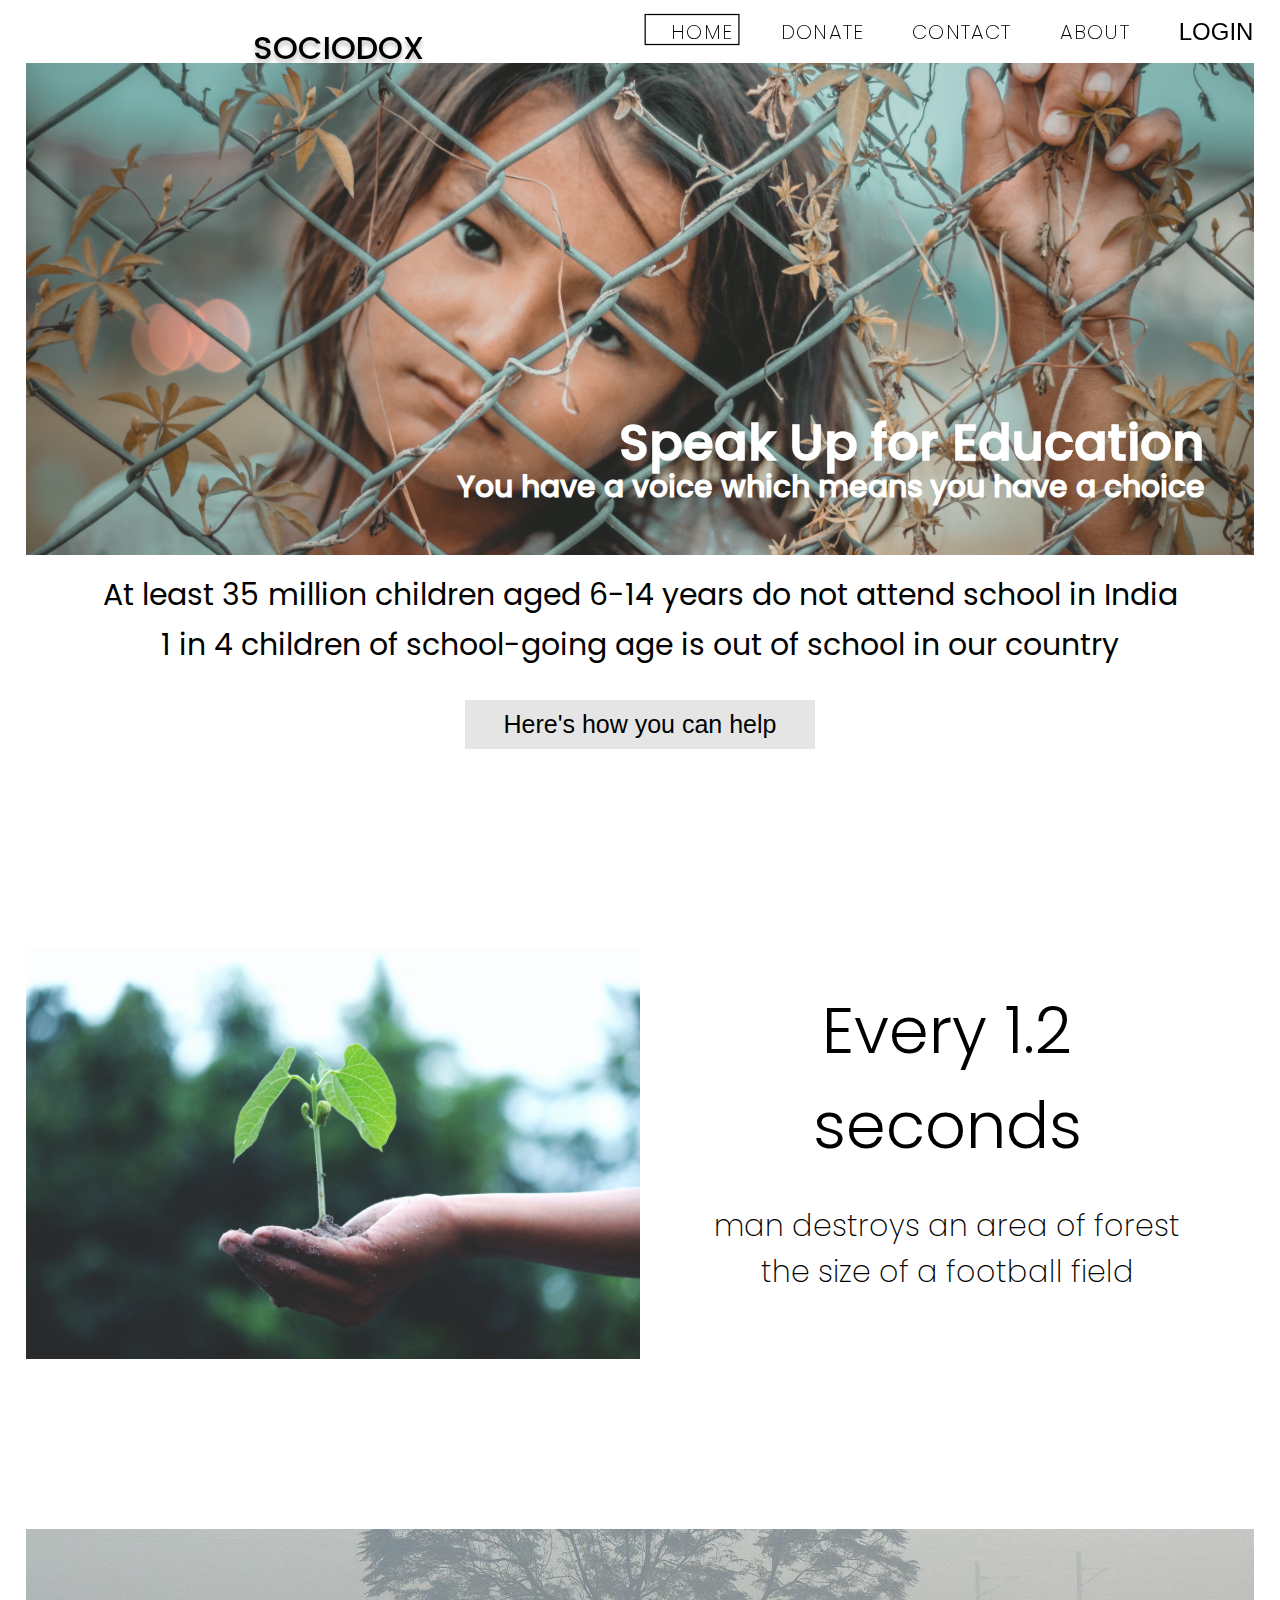
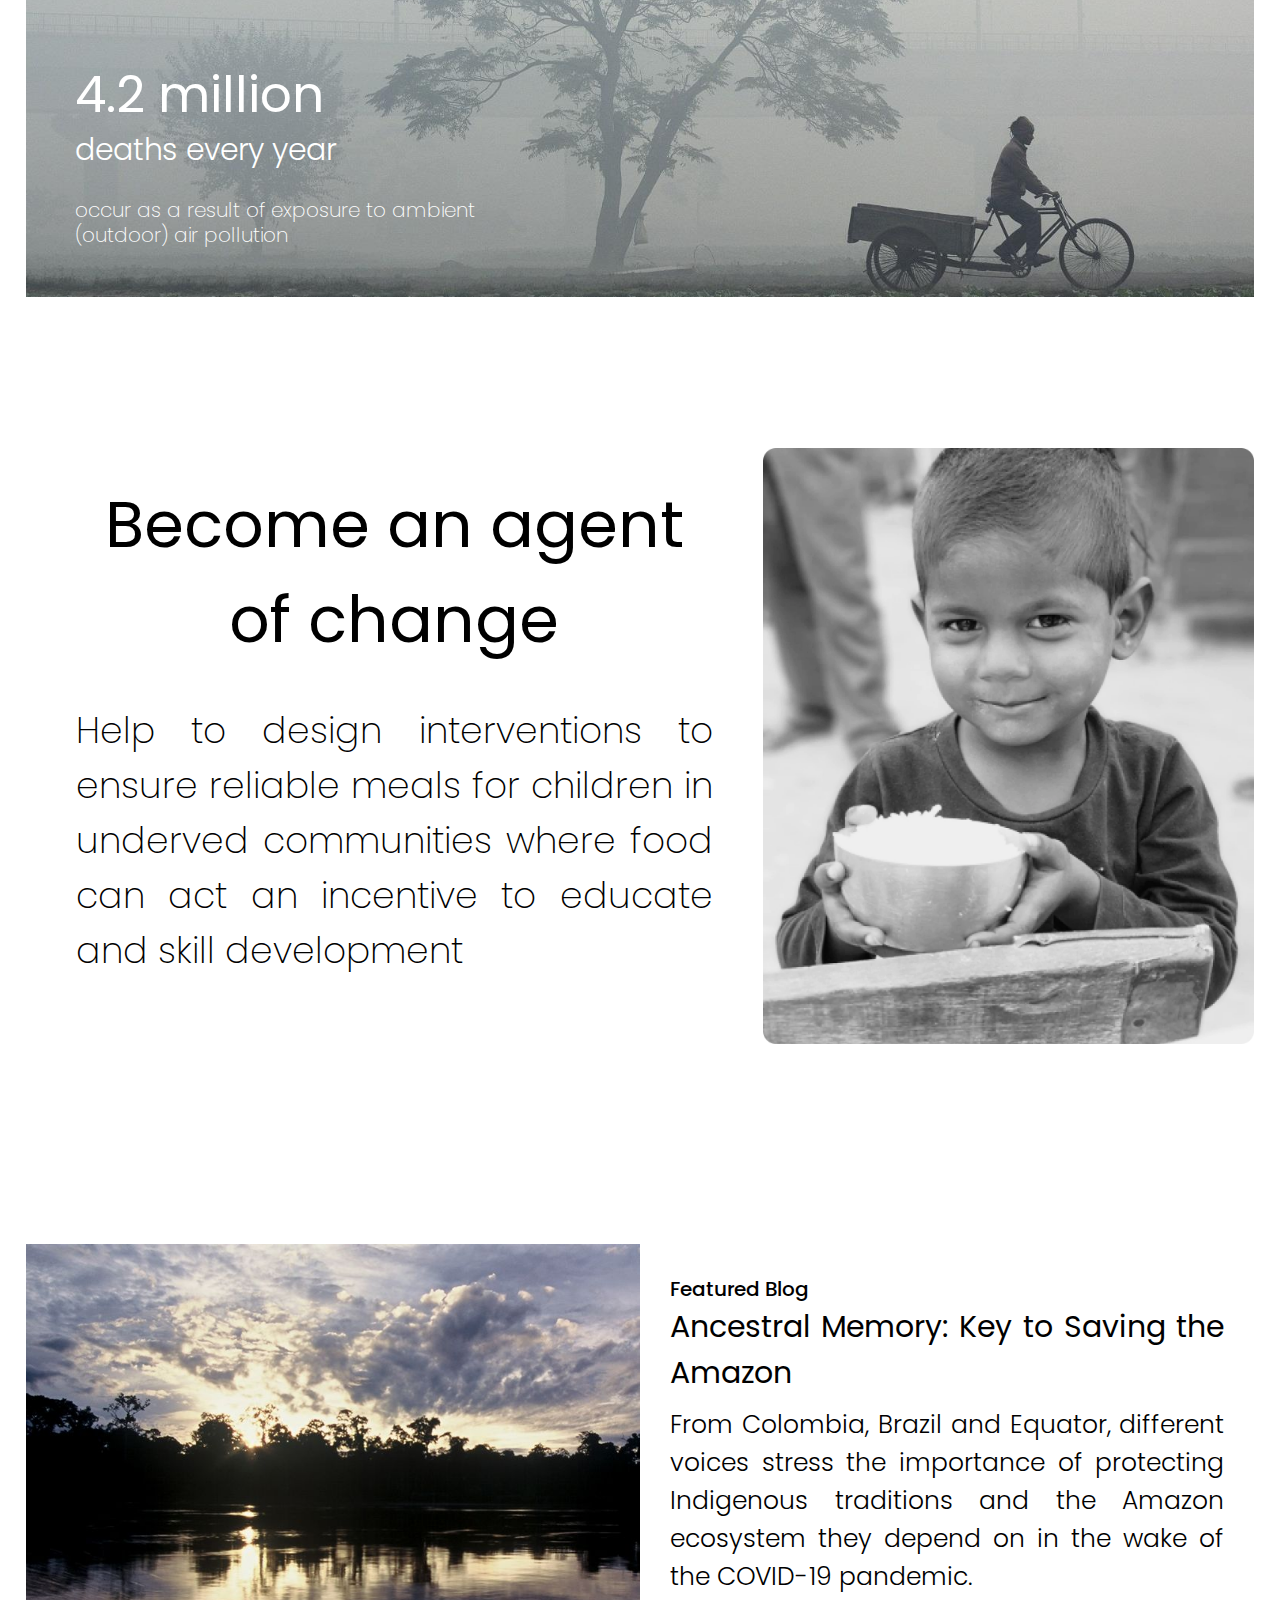
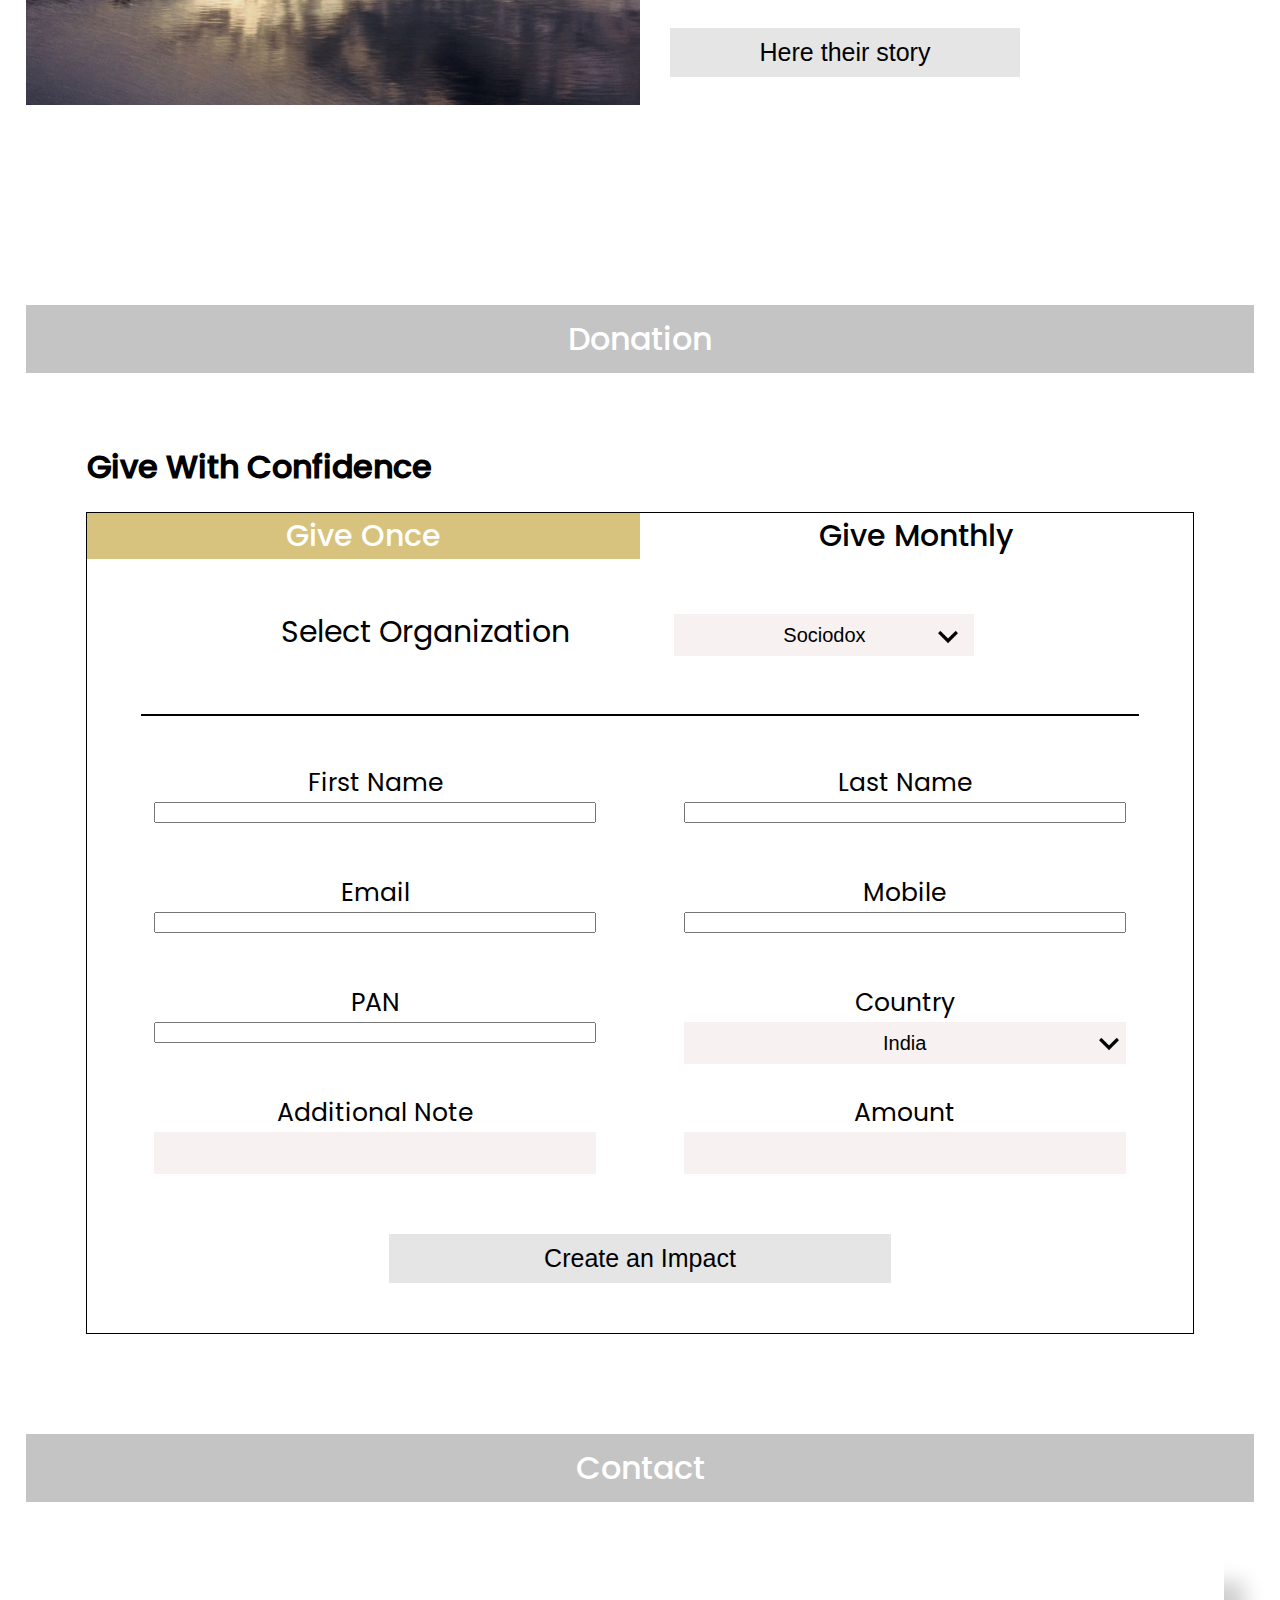
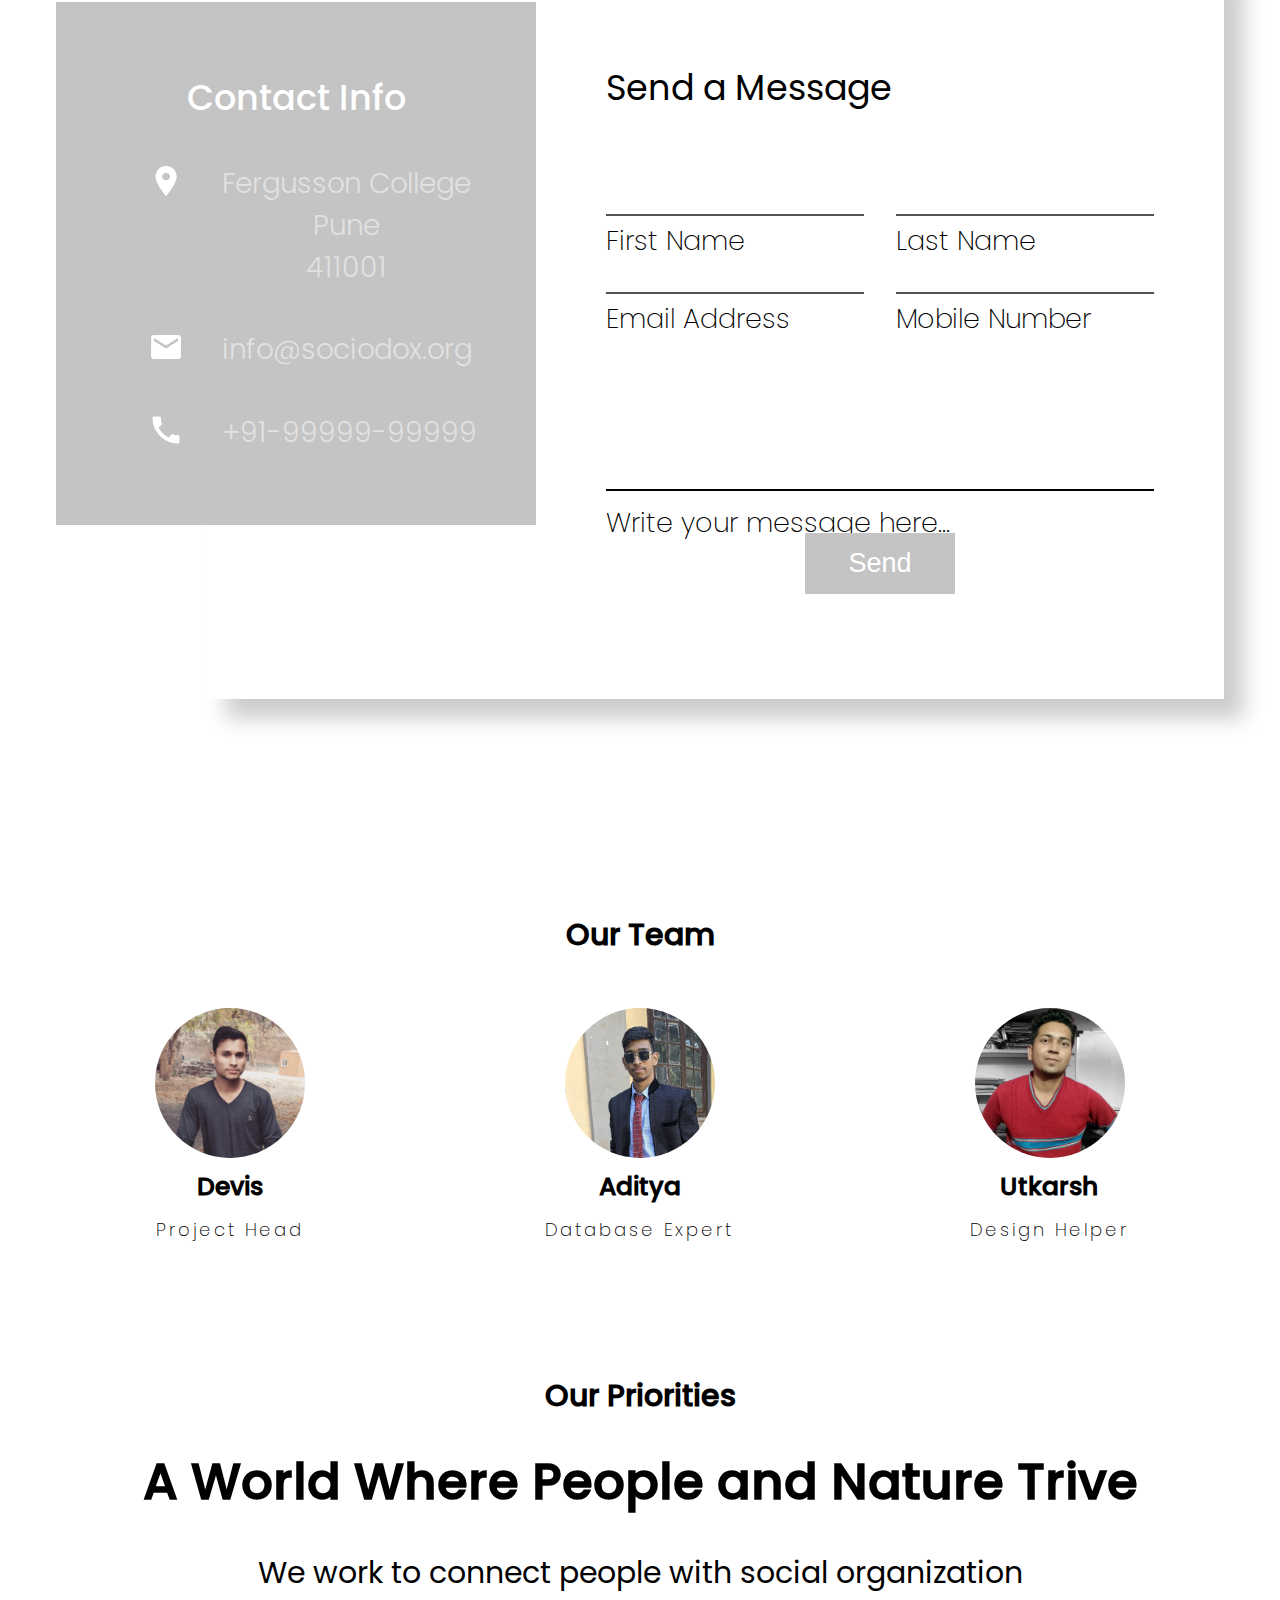
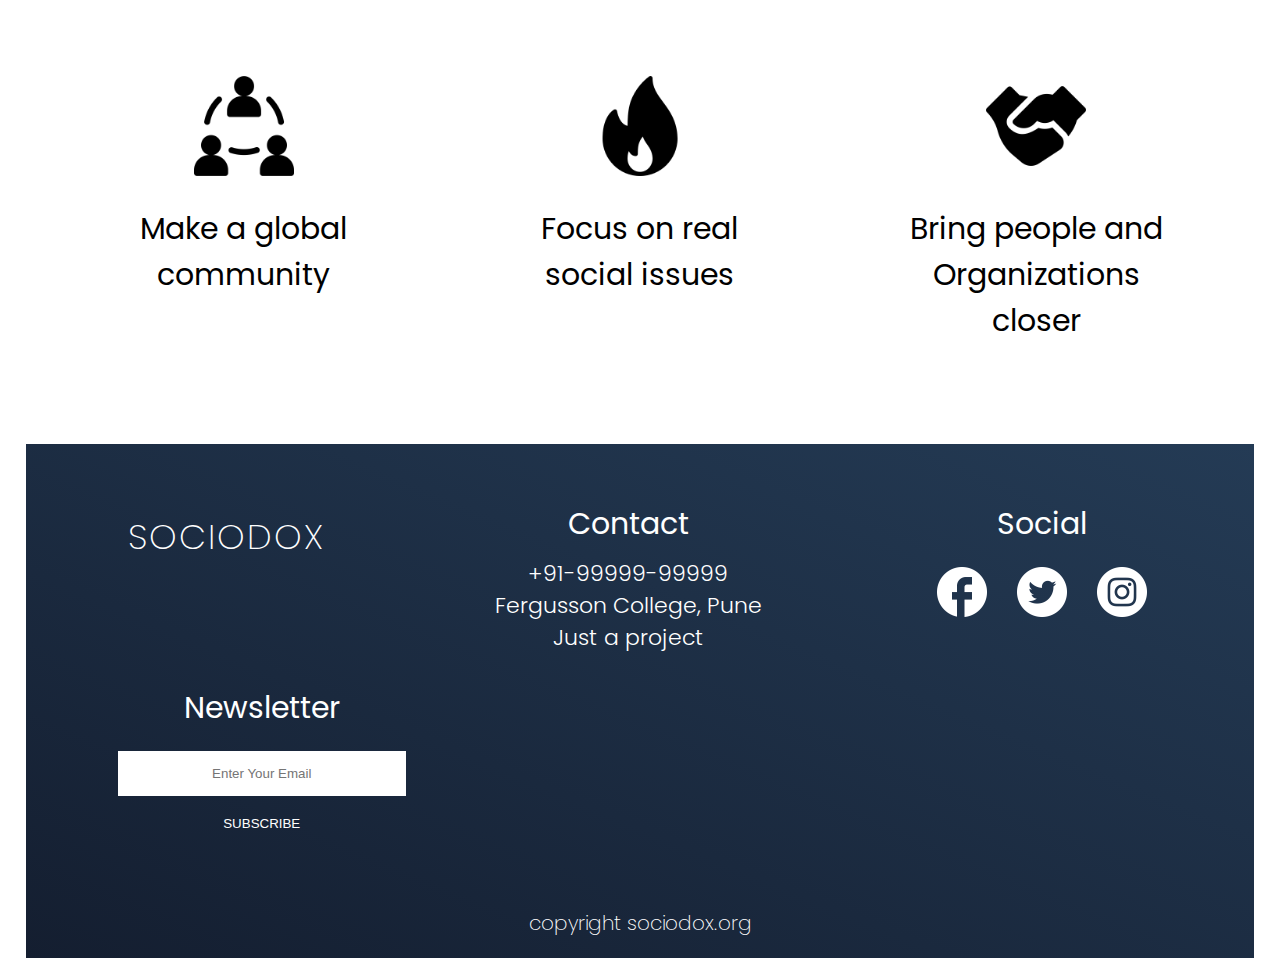
==== index.html @ 5bc27f41 "done" ====
<!DOCTYPE html>
<html lang="en">
<head>
    <meta charset="UTF-8">
    <meta name="viewport" content="width=device-width, initial-scale=1.0">
    <title>Sociodox</title>
    <link rel="stylesheet" href="main.css">
    <script defer src="app/index.js"></script>
    <script defer src="app/contact.js"></script>
    <script defer src="main.js"></script>
</head>
<body>
    <center>
    <header>
        <nav>
            <input type="checkbox" id="nav" class="hidden"/>
            <label for="nav" class="nav-btn">
                <i></i>
                <i></i>
                <i></i>
            </label>

            <div class="logo">
                <a href="#"> SOCIODOX </a>
            </div>

            <div class="nav-wrapper">
                <ul>
                    <li> <a data-page="educate" href="#home">         HOME    </a> </li>
                    <li> <a data-page="donate" href="#donate">        DONATE  </a> </li>
                    <li> <a data-page="contact" href="#contact">      CONTACT </a> </li>
                    <li> <a data-page="our-team" href="#our-team">    ABOUT   </a> </li>

                    <li> <button class="login-signup" onclick="toggle()"> LOGIN </button></li>
                    <div class="marker"></div>
                </ul>
            </div>
        </nav>
    </header>
    <main id="blur">
        <section data-text="educate" class="educate" id="home">
            <div class="educate-img"></div>
            <h1>Speak Up for Education</h1>
            <h2>You have a voice which means you have a choice</h2>
            <p>At least 35 million children aged 6-14 years do not attend school in India<br>1 in 4 children of school-going age is out of school in our country</p>
            <button>Here's how you can help</button>
        </section>
        <section class="trees" id="trees">
            <img src="images/home/trees.jpg" alt="Trees">
            <div class="trees-text">
                <h1>Every 1.2 seconds</h1>
                <p>man destroys an area of forest<br>the size of a football field</p>
            </div>
        </section>
        <section class="pollution" id="pollution">
            <div class="pollution-img"></div>
            <h1>4.2 million</h1>
            <h2>deaths every year</h2>
            <p>occur as a result of exposure to ambient<br>(outdoor) air pollution</p>
        </section>
        <section class="feed" id="feed">
            <div class="feed-text">
                <p id="feed-heading">Become an agent of change</p>
                <p id="feed-para">Help to design interventions to ensure reliable meals for children in underved
                    communities where food can act an incentive to educate and skill development
                </p>
            </div>
            <img src="images/home/feed.webp" alt="Feed">
        </section>
        <section class="blog" id="blog">
                <img src="images/home/Amazon.jpg" alt="Blog">
                <div class="blog-text">
                    <h6>Featured Blog</h6>
                    <h1>Ancestral Memory: Key to Saving the Amazon</h1>
                    <p>From Colombia, Brazil and Equator, different voices stress the importance
                        of protecting Indigenous traditions and the Amazon ecosystem they depend
                        on in the wake of the COVID-19 pandemic.
                    </p>
                    <button>Here their story</button>
                </div>
        </section>
        <section data-text="donate" class="donate" id="donate">
            <div id="donation-title">Donation</div>
            <div id="donate-wrapper">
                <h1>Give With Confidence</h1>
                <form class="donation-form" id="donation-form-submit" method="POST" action="php/donationform.php">
                    <div class="select-don-type">
                        <input type="radio" name="don-type" id="once" checked value="once">
                        <label for="once">Give Once</label>
                        <input type="radio" name="don-type" id="monthly" value="monthly">
                        <label for="monthly">Give Monthly</label>
                    </div>
                    <div class="select-org">
                        <label>Select Organization</label>
                        <select name="org_name">
                            <option value="sociodox">Sociodox</option>
                            <option value="save_tree">Save Tree</option>
                        </select>
                        <img src="logo/down-chevron.png">
                    </div>
                    <hr>
                    <div class="donator-info">
                        <div id="first-row">
                            <div class="first-name">
                                <label for="first-name">First Name</label>
                                <input type="text" name="first-name" id="don-input">
                            </div>
                            <div class="last-name">
                                <label for="last-name">Last Name</label>
                                <input type="text" name="last-name" id="don-input">
                            </div>
                        </div>
                        <div id="second-row">
                            <div class="email">
                                <label for="email">Email</label>
                                <input type="text" name="email" id="don-input">
                            </div>
                            <div class="mobile">
                                <label for="mobile">Mobile</label>
                                <input type="text" name="mobile" id="don-input">
                            </div>
                        </div>
                        <div id="third-row">
                            <div class="pan">
                                <label for="pan">PAN</label>
                                <input type="text" name="pan" id="don-input">
                            </div>
                            <div class="country">
                                <label for="country">Country</label>
                                <select name="country">
                                    <option value="IND">India</option>
                                    <option value="USA">USA</option>
                                    <option value="JPN">Japan</option>
                                    <option value="EUK">UK</option>
                                </select>
                                <img src="logo/down-chevron.png">
                            </div>
                        </div>
                        <div id="fourth-row">
                            <div class="add-note">
                                <label for="add-note">Additional Note</label>
                                <input type="text" name="add-note" class="don-input">
                            </div>
                            <div class="amount">
                                <label for="amount">Amount</label>
                                <input type="text" name="amount" id="amount" class="don-input">
                            </div>
                        </div>
                    </div>
                    <div id="impact-button">
                        <input type="submit" value="Create an Impact">
                    </div>
                </form>
            </div>
        </section>
        <section data-text="contact" id="contact" class="contact">
            <div id="contact-title">Contact</div>
            <div class="contact-container">
                <div class="contactinfo">
                    <div>
                        <h2> Contact Info </h2>
                        <ul class="info">
                            <li>
                                <span><img src="logo/place-white.png"></span>
                                <span>
                                Fergusson College<br>Pune<br>411001
                                </span>
                            </li>
                            <li>
                                <span><img src="logo/email-white.png"></span>
                                <span> info@sociodox.org </span>
                            </li>
                            <li>
                                <span><img src="logo/call-white.png"></span>
                                <span> +91-99999-99999 </span>
                            </li>
                        </ul>
                    </div>
                </div>
                <div class="contactForm">
                    <form id="contact-form-submit" action="php/contact.php" method="POST">
                        <h2> Send a Message </h2>
                        <div class="formBox">
                            <div class="inputBox w50">
                                <input type="text" name="cfname" id="cfname" required>
                                <span id="cfn-span"> First Name </span>
                            </div>
                            <div class="inputBox w50">
                                <input type="text" name="clname" id="clname" required>
                                <span id="cln-span"> Last Name </span>
                            </div>
                            <div class="inputBox w50">
                                <input type="text" name="cemail" id="cemail" required>
                                <span id="cem-span"> Email Address </span>
                            </div>
                            <div class="inputBox w50">
                                <input type="text" name="cmobile_no" id="cmobile" required>
                                <span id="cmb-span"> Mobile Number </span>
                            </div>
                            <div class="inputBox w100">
                                <textarea name="cmsg" required></textarea>
                                <span> Write your message here... </span>
                            </div>
                            <div class="inputBox w100">
                                <input type="submit" value="Send">
                            </div>
                        </div>
                    </form>
                </div>
              </div>
            </div>
        </section>
        <section data-text="our-team" class="our-team" id="our-team">
            <h2>Our Team</h2>
            <div class="member-card">
              <div class="member">
                <img src="images/home/devis.jpg" class="member-dp">
                <h3 class="user-name"> Devis </h3>
                <h5> Project Head </h5>
              </div>
    
              <div class="member">
                <img src="images/home/aditya.jpg" class="member-dp">
                <h3 class="user-name"> Aditya </h3>
                <h5> Database Expert </h5>
              </div>
    
              <div class="member">
                <img src="images/home/utkarsh.jpg" class="member-dp">
                <h3 class="user-name"> Utkarsh </h3>
                <h5> Design Helper </h5>
              </div>
            </div>
        </section>
        <section id="our-priorities">
            <h2>Our Priorities</h2><br>
            <h1>A World Where People and Nature Trive</h1>
            <h3>We work to connect people with social organization</h3>
            <div class="priority-card">
              <div class="priority">
                <img src="logo/people.png" class="priority-logo">
                <h3> Make a global community </h3>
              </div>
    
              <div class="priority">
                <img src="logo/fire.png" class="priority-logo">
                <h3> Focus on real social issues </h3>
              </div>
    
              <div class="priority">
                <img src="logo/shake-hands.png" class="priority-logo">
                <h3> Bring people and Organizations closer </h3>
              </div>
            </div>
        </section>
    </main>
    <footer>
        <div class="f-section">
            <!--logo-->
            <h1 id="f-logo"> SOCIODOX </h1>
            <!--list-->
            <ul>
              <h1 id="f-title"> Contact </h1>
              <li><p> +91-99999-99999 </p></li>
              <li><p> Fergusson College, Pune</p></li>
              <li><p> Just a project</p></li>
            </ul>
            <!--f-social-->
            <div class="f-social">
              <h1 id="f-title"> Social </h1>
              <!--Social icons-->
              <div class="f-social-icons">
                <a href="#"> <img src="logo/facebook-white.png">    </a>
                <a href="#"> <img src="logo/twitter-white.png">     </a>
                <a href="#"> <img src="logo/instagram-white.png">   </a>
              </div>
            </div>
            <!--email-->
            <div class="f-email">
              <form action="php/newsletter.php" method="POST" name="newsletter">
              <!--heading-->
              <h1 id="f-title"> Newsletter </h1>
              <input type="text" placeholder="Enter Your Email" name="email"/><br/>
              <button class="Newsletter" type="submit" onclick="validate_newsletter(document.newsletter.email)">SUBSCRIBE</button>
              </form>
            </div>
          </div>
          <p class="copyright"> copyright sociodox.org</p>
    </footer>
    <!--after blur signin/signup popup-->
    <div class="container" id="popup">
        <!--signup part-->
  
        <div class="form-container sign-up-container">
          <form action="php/signup.php" method="POST">
            <h3 class="login_heading"> Create Account </h3>

            <div class="social-container">
              <a href="#" class="social"> <img src="logo/google.png" ></a>
              <a href="#" class="social"> <img src="logo/facebook-blue.png"></a>
            </div>
            <input type="text" placeholder="Email address or phone number" name="email_phone" required>
            <input type="text" placeholder="Username" name="username" required onkeyup="showHint(this.value)">
            <input type="password" placeholder="Password" name="password" required>
            <span id="txtHint"></span>
            <button type="submit" id="action-btn"> Sign Up </button>
            <button type="button" id="cancel_button" onclick="toggle()"> Cancel </button>
          </form>
        </div>
  
        <!--signin part-->
              
        <div class="form-container sign-in-container">
          <form action="php/checklogin.php" method="POST">
            <h3 class="login_heading"> Sign In </h3>
        
            <div class="social-container">
                <a href="#" class="social"> <img src="logo/google.png" ></a>
                <a href="#" class="social"> <img src="logo/facebook-blue.png"></a>
            </div>
            <input type="text" placeholder="Email address or phone number" name="email_phone" required>
            <input type="password" placeholder="Password" name="password" required>
            <button type="submit" id="action-btn"> Sign In </button>
        
            <button type="button" id="cancel_button" onclick="toggle()"> Cancel </button>
            <a class="login_anchor" href="#" style="text-decoration:none;"> Forgotten account </a>
          </form>
        </div>
  
        <!--signin/signup overlay-->
  
        <div class="overlay-container">
          <div class="overlay">
            <div class="overlay-panel overlay-left">
              <h3 class="login_heading"> Hey sapiens, </h3>
              <p class="login_paragraph"> Glad you're back... </p>
              <button class="ghost" id="signIn"> Sign In </button>
            </div>
            <div class="overlay-panel overlay-right">
              <h3 class="login_heading"> Welcome, Homo-sapiens </h3>
              <p class="login_paragraph"> So, you are new here. Let's make a new account...</p>
              <button class="ghost" id="signUp"> Sign Up </button>
            </div>
          </div>
        </div>
    </div>
    <div id="success-popup">
        <div id="success-popup-msg"></div>
        <button id="success-button" onclick="success_toggle()"></button>
    </div>
    </center>
</body>
</html>
---- main.css ----
@import "css/navigation.css";
@import "css/educate.css";
@import "css/trees.css";
@import "css/pollution.css";
@import "css/feed.css";
@import "css/blog.css";
@import "css/donate.css";
@import "css/contact.css";
@import "css/profile.css";
@import "css/our-team.css";
@import "css/our-priorities.css";
@import "css/footer.css";
@import "css/login-signup-popup.css";
@import "css/profile.css";

@font-face{
    font-family: 'Poppins';
    src: url(font/Poppins/Poppins-Medium.ttf);
    font-style: normal;
    font-weight: 400;
}
@font-face{
    font-family: 'Poppins';
    src: url(font/Poppins/Poppins-Regular.ttf);
    font-style: Regular;
    font-weight: 300;
}
@font-face{
    font-family: 'Poppins';
    src: url(font/Poppins/Poppins-Light.ttf);
    font-style: normal;
    font-weight: 200;
}
@font-face{
    font-family: 'Poppins';
    src: url(font/Poppins/Poppins-ExtraLight.ttf);
    font-style: normal;
    font-weight: 100;
}

html{
    scroll-behavior: smooth;
}

body{
    font-family: 'Poppins';
    margin: 0px 2% 0px 2%;
    align-items: center;
}
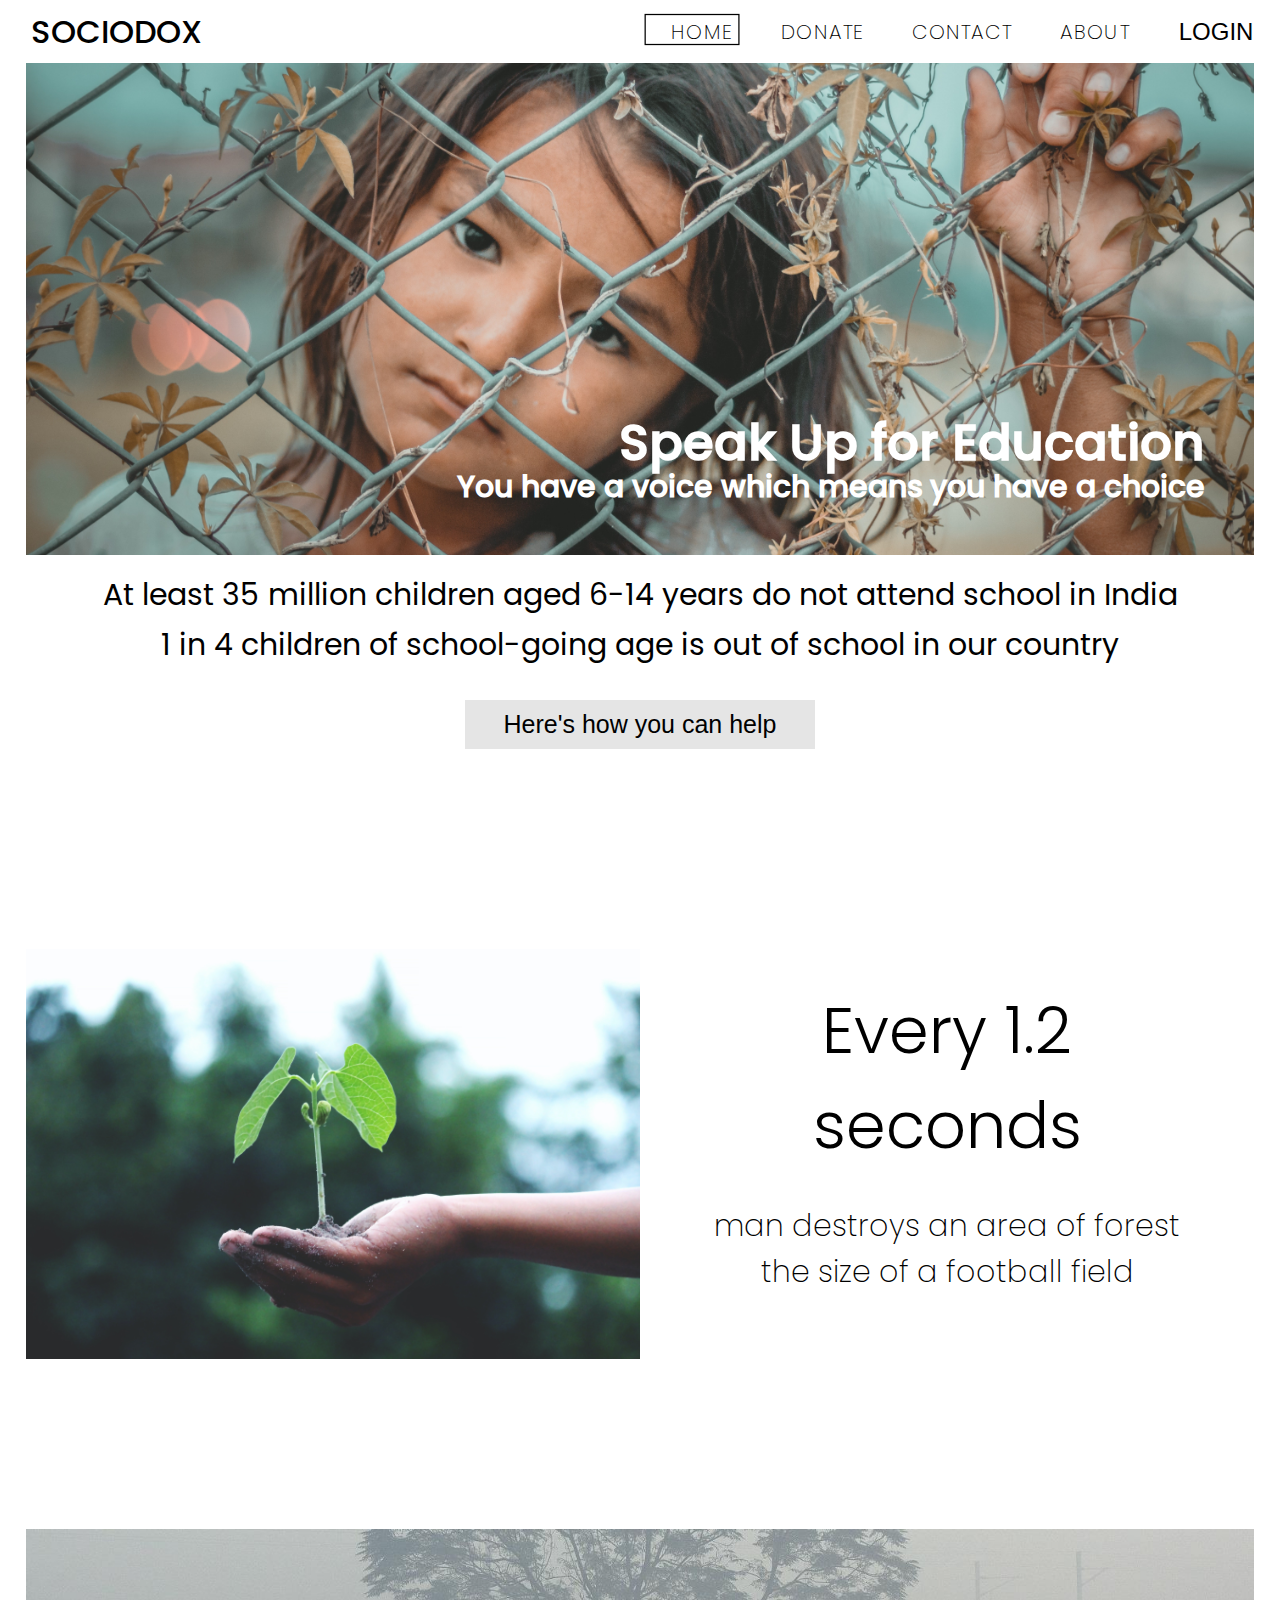
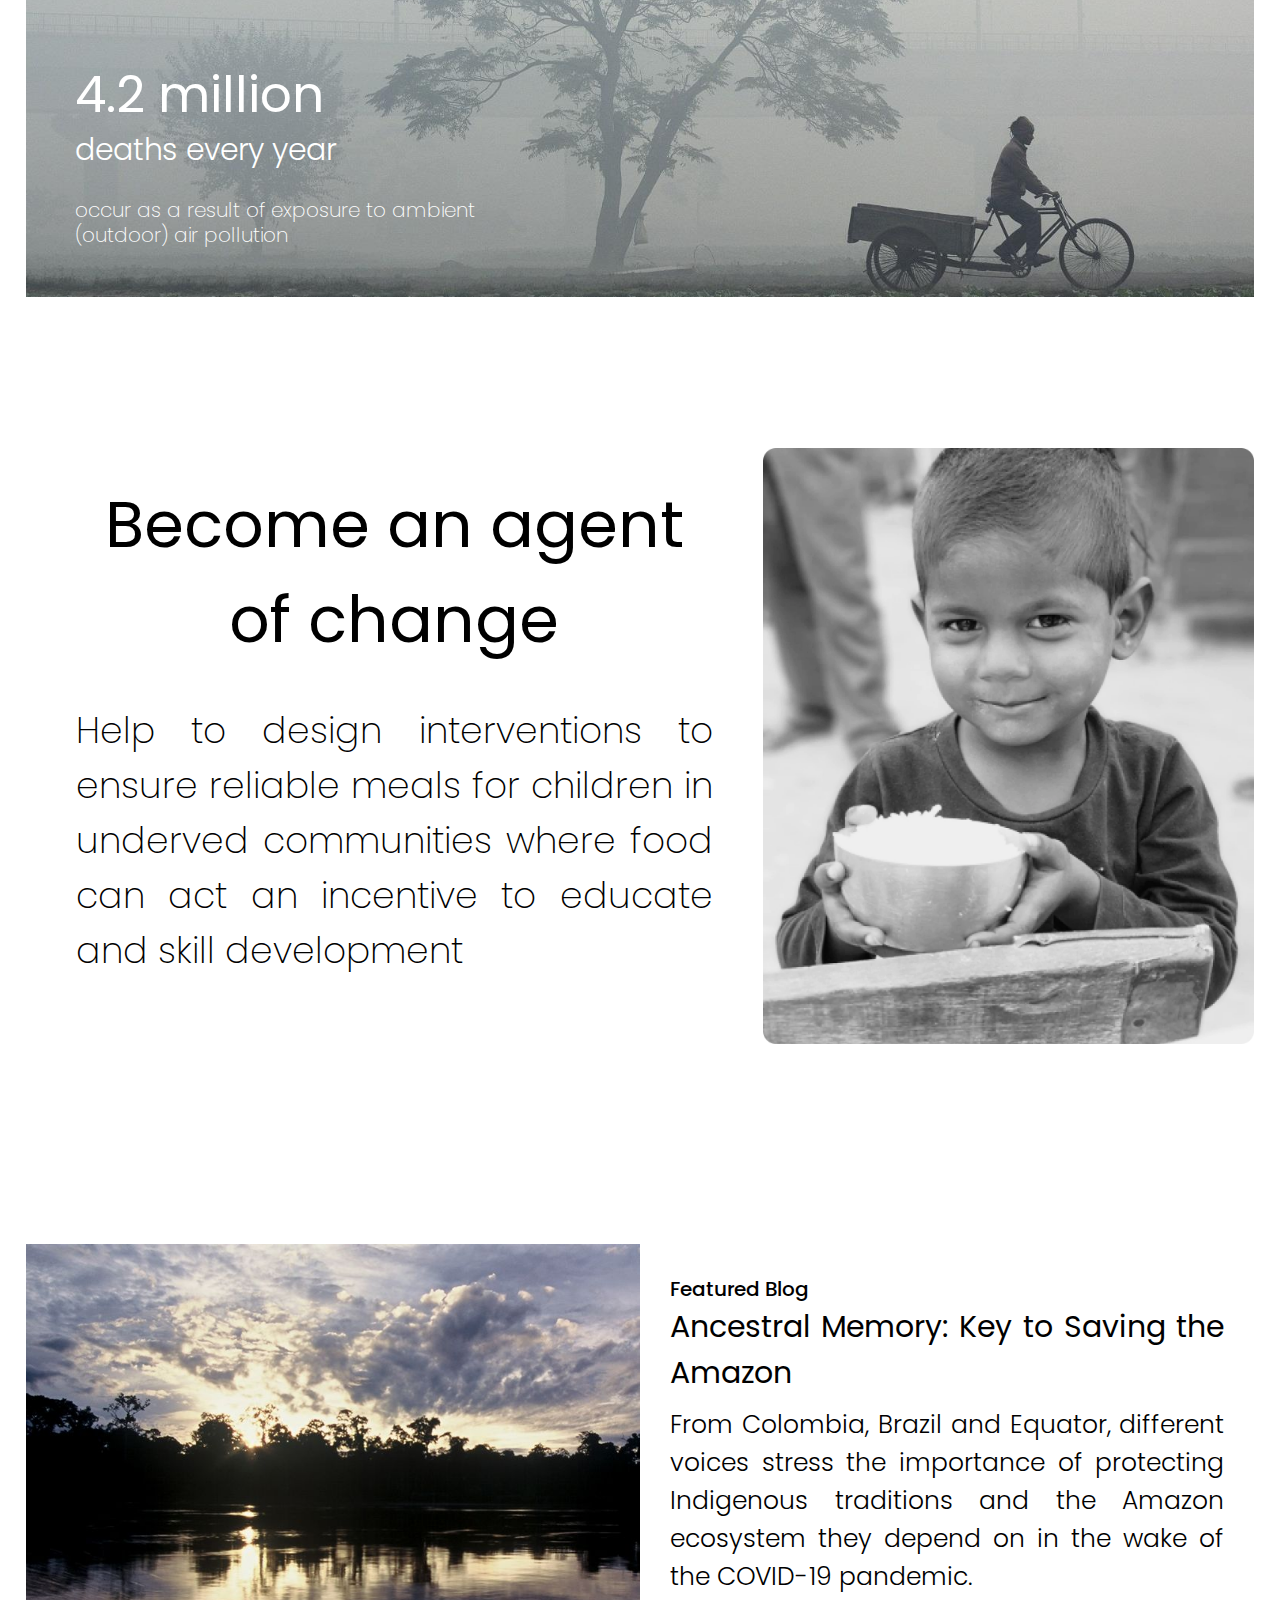
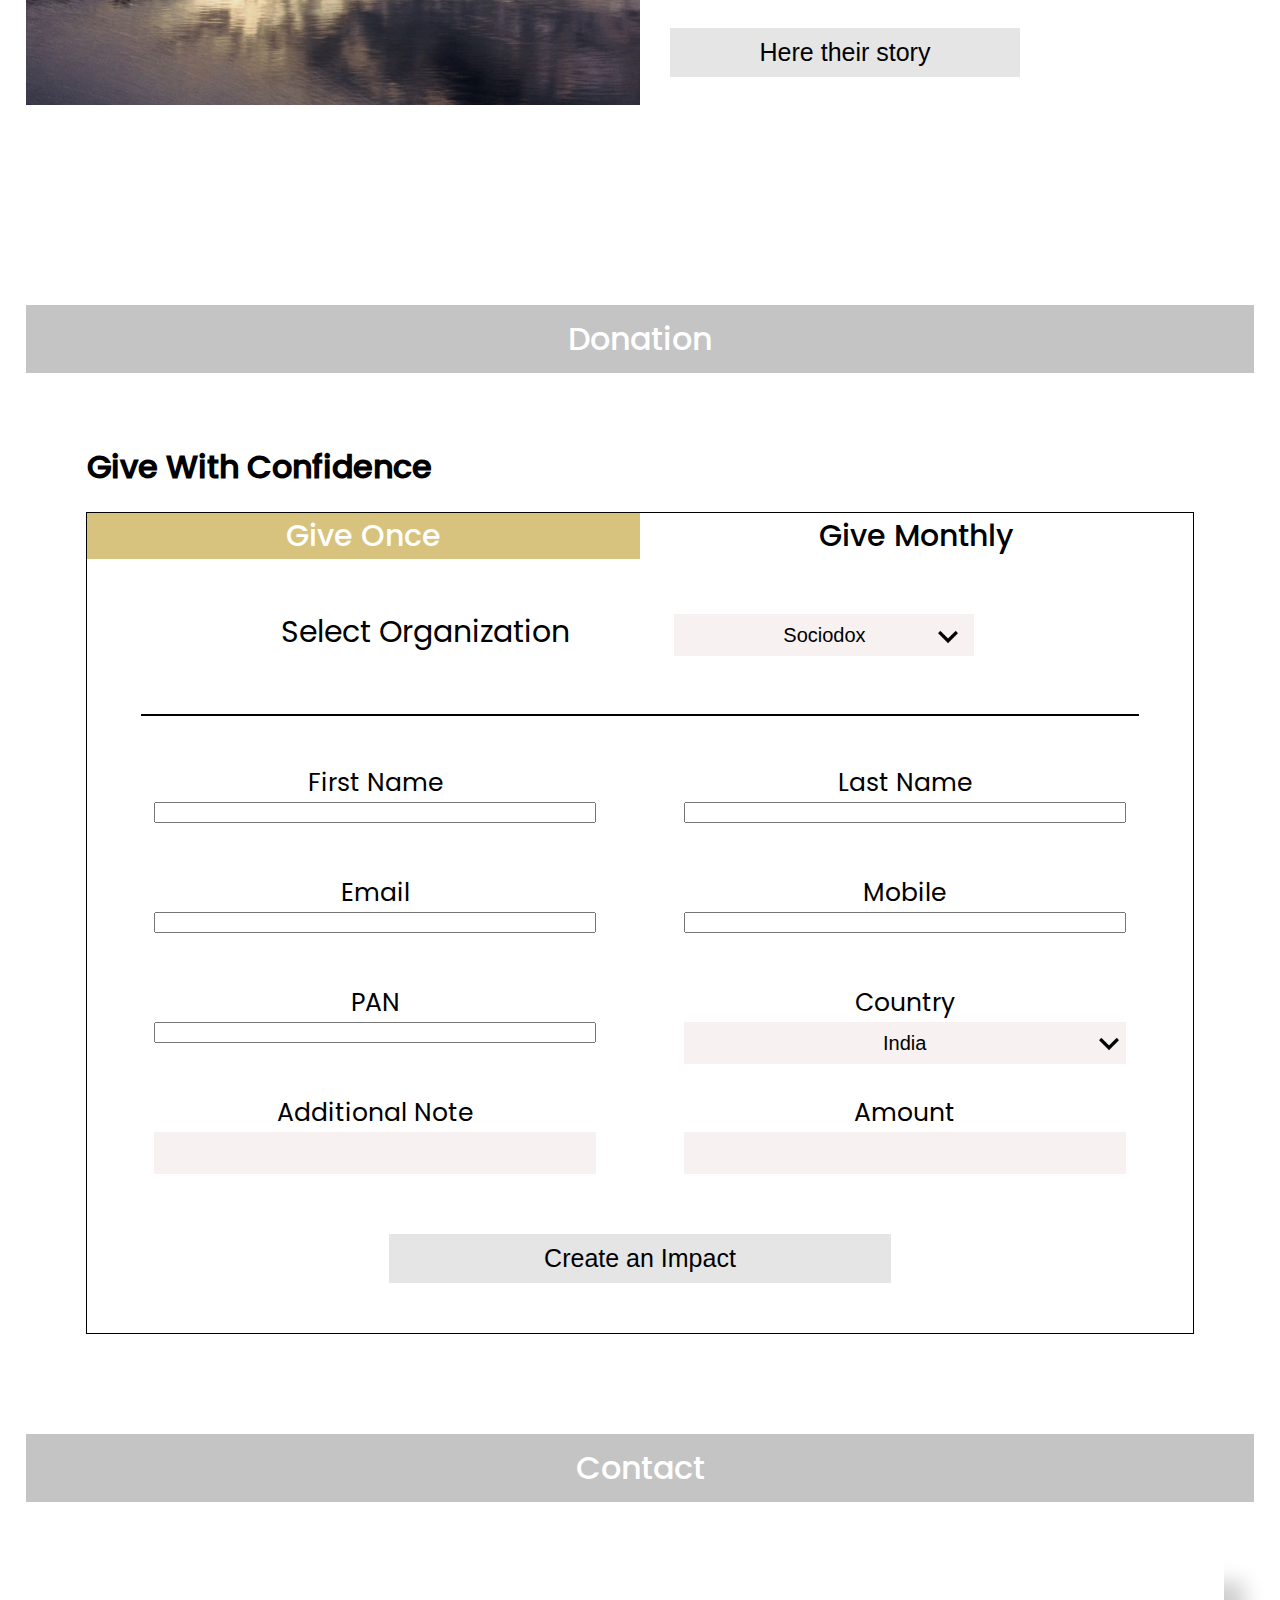
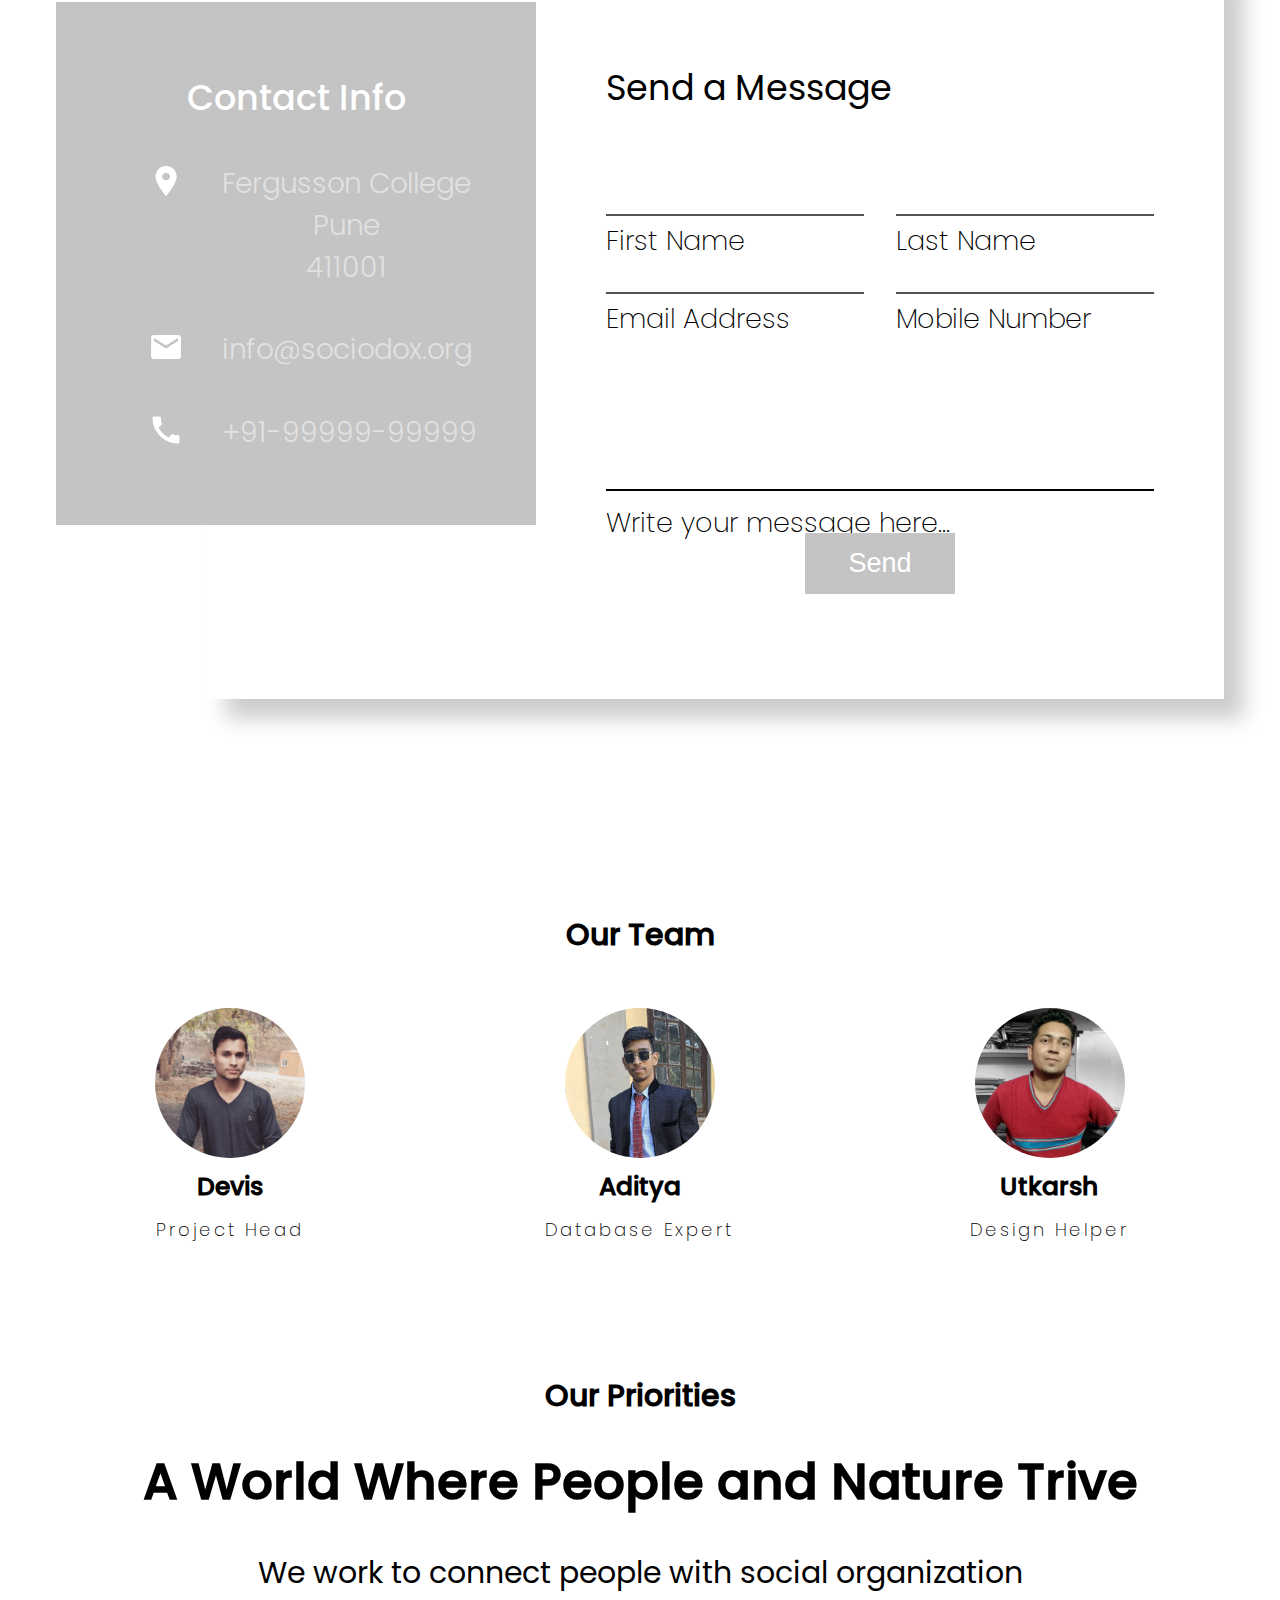
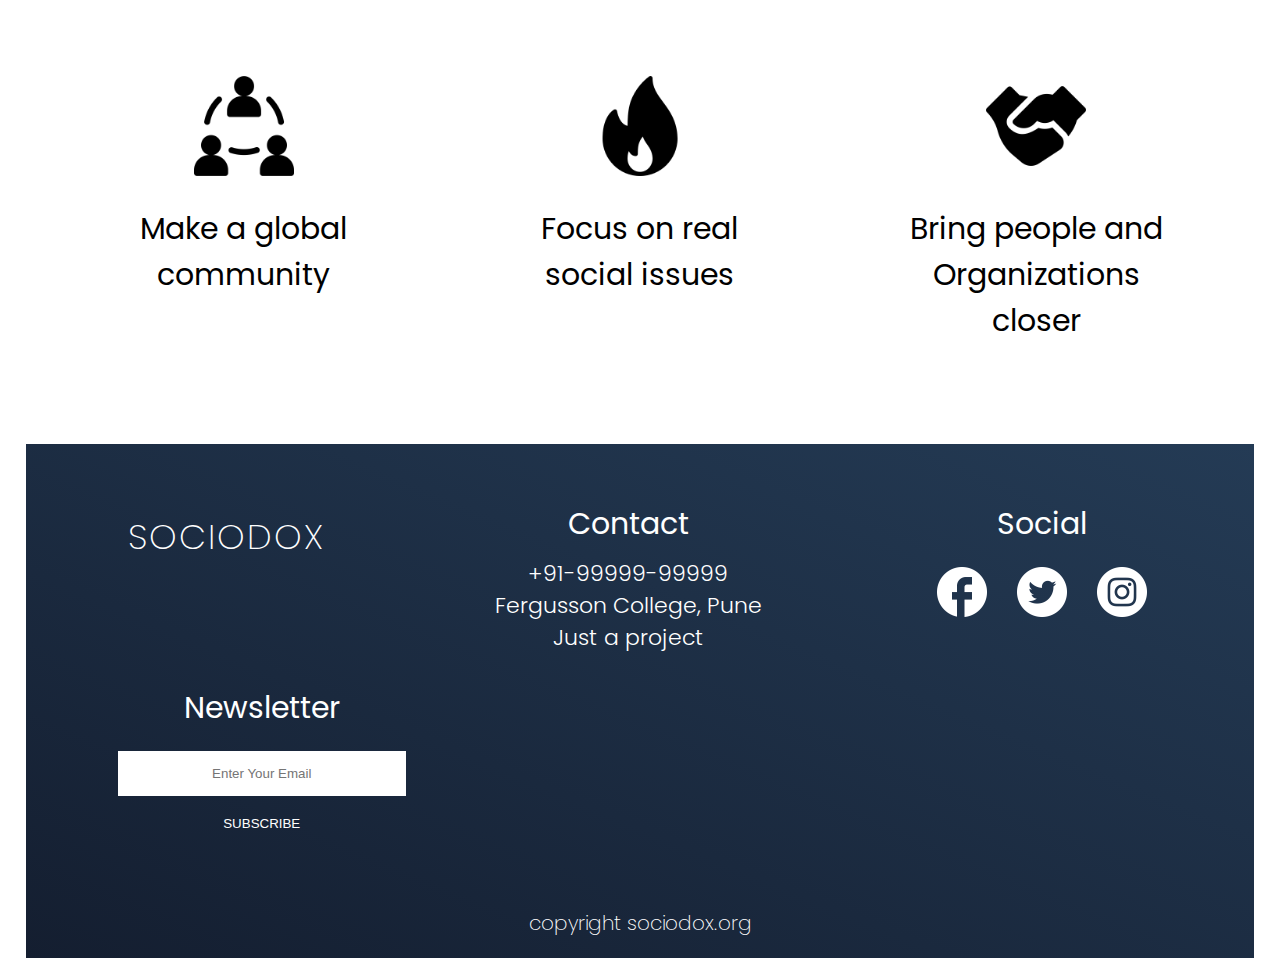
==== commit 7e1a5ad5: "" ====
--- a/index.html
+++ b/index.html
@@ -3,7 +3,7 @@
 <head>
     <meta charset="UTF-8">
     <meta name="viewport" content="width=device-width, initial-scale=1.0">
-    <title>Sociodox</title>
+    <title>SOCIODOX</title>
     <link rel="stylesheet" href="main.css">
     <script defer src="app/index.js"></script>
     <script defer src="app/contact.js"></script>
--- a/main.css
+++ b/main.css
@@ -11,7 +11,7 @@
 @import "css/our-priorities.css";
 @import "css/footer.css";
 @import "css/login-signup-popup.css";
-@import "css/profile.css";
+/* @import "css/profile.css"; */
 
 @font-face{
     font-family: 'Poppins';
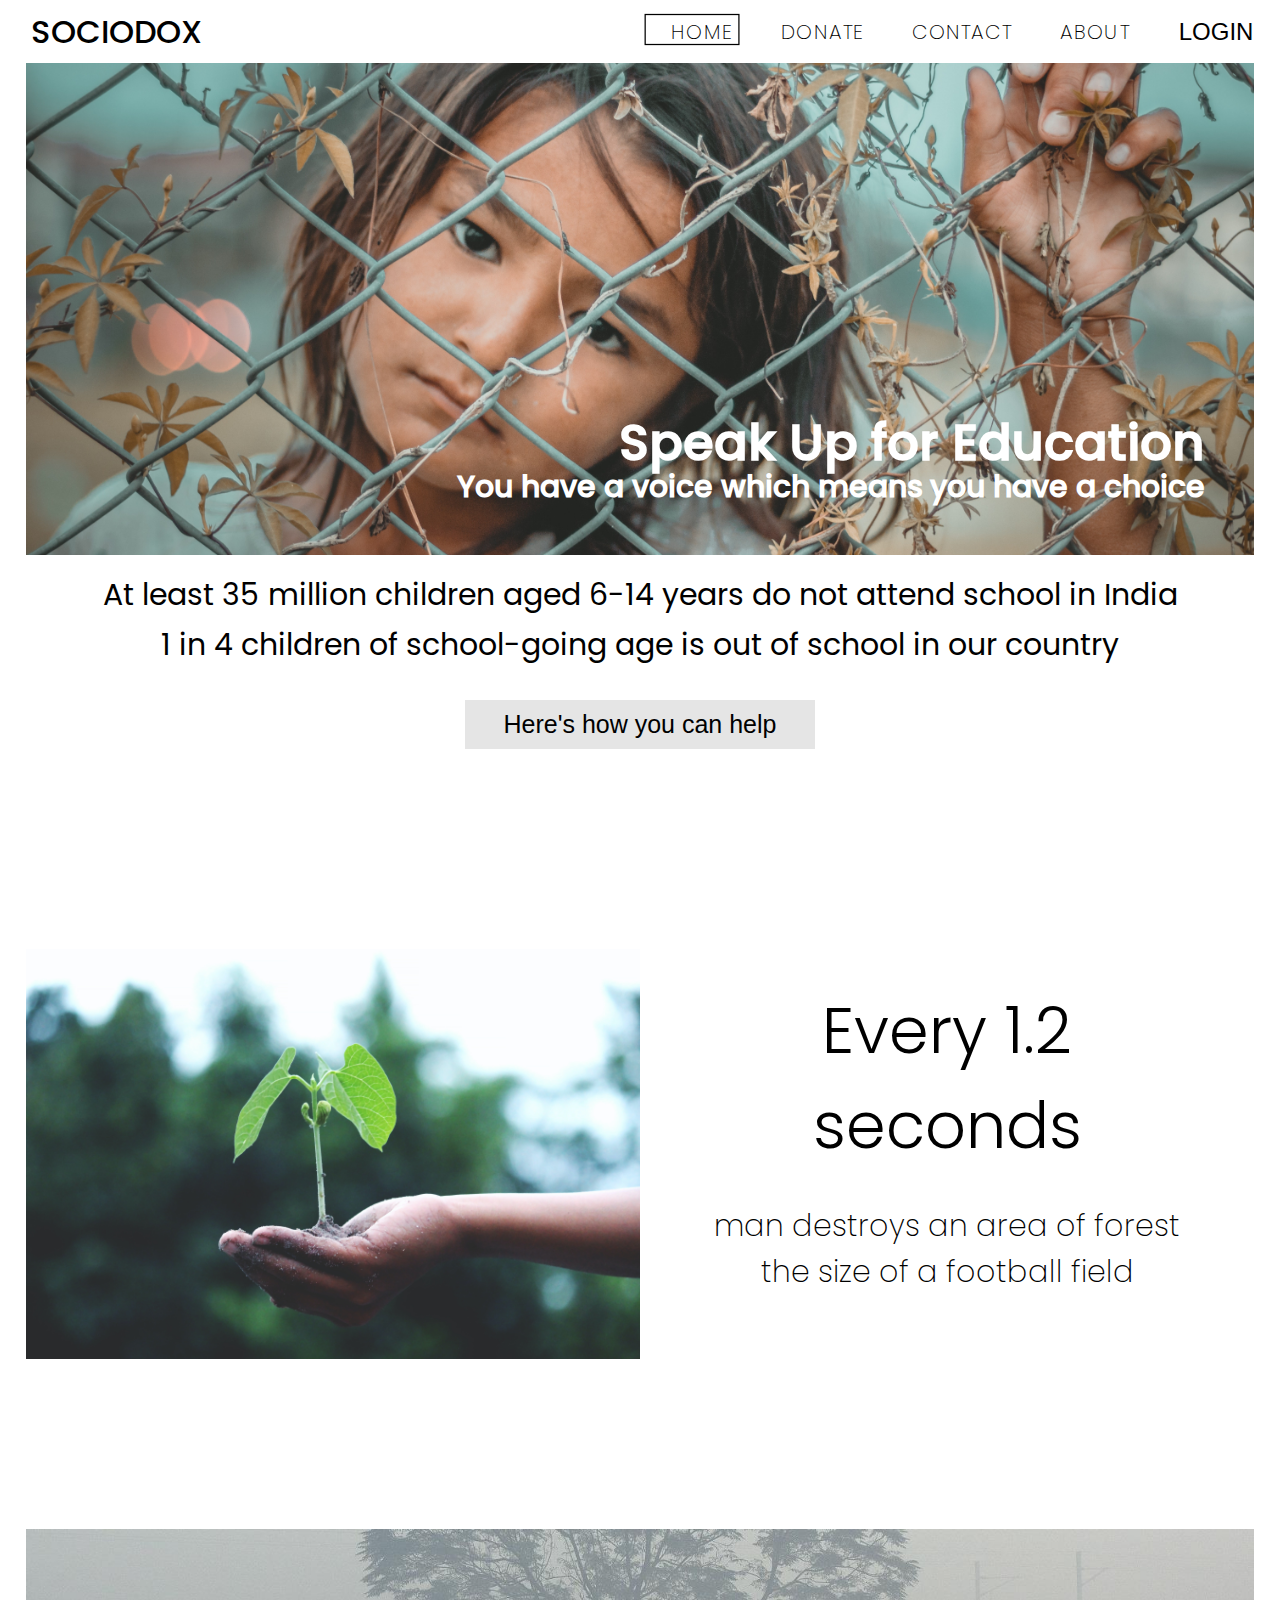
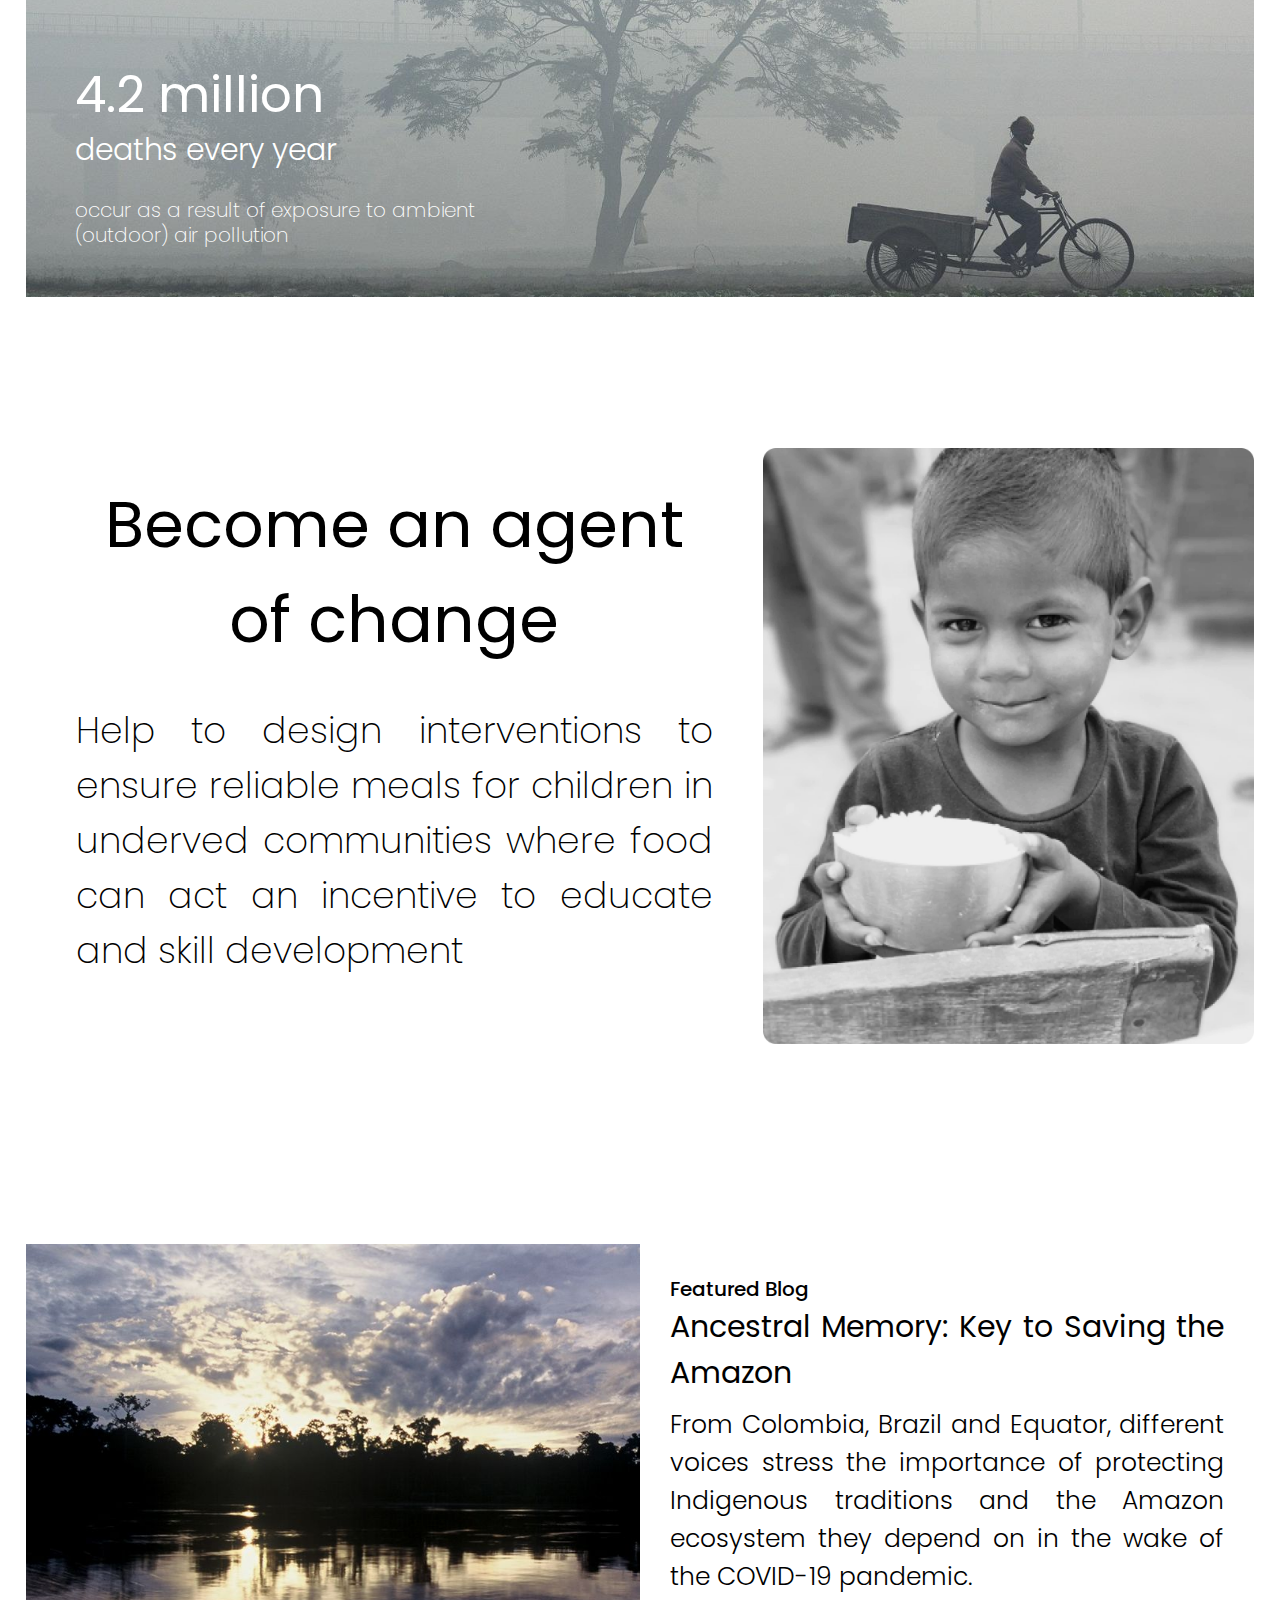
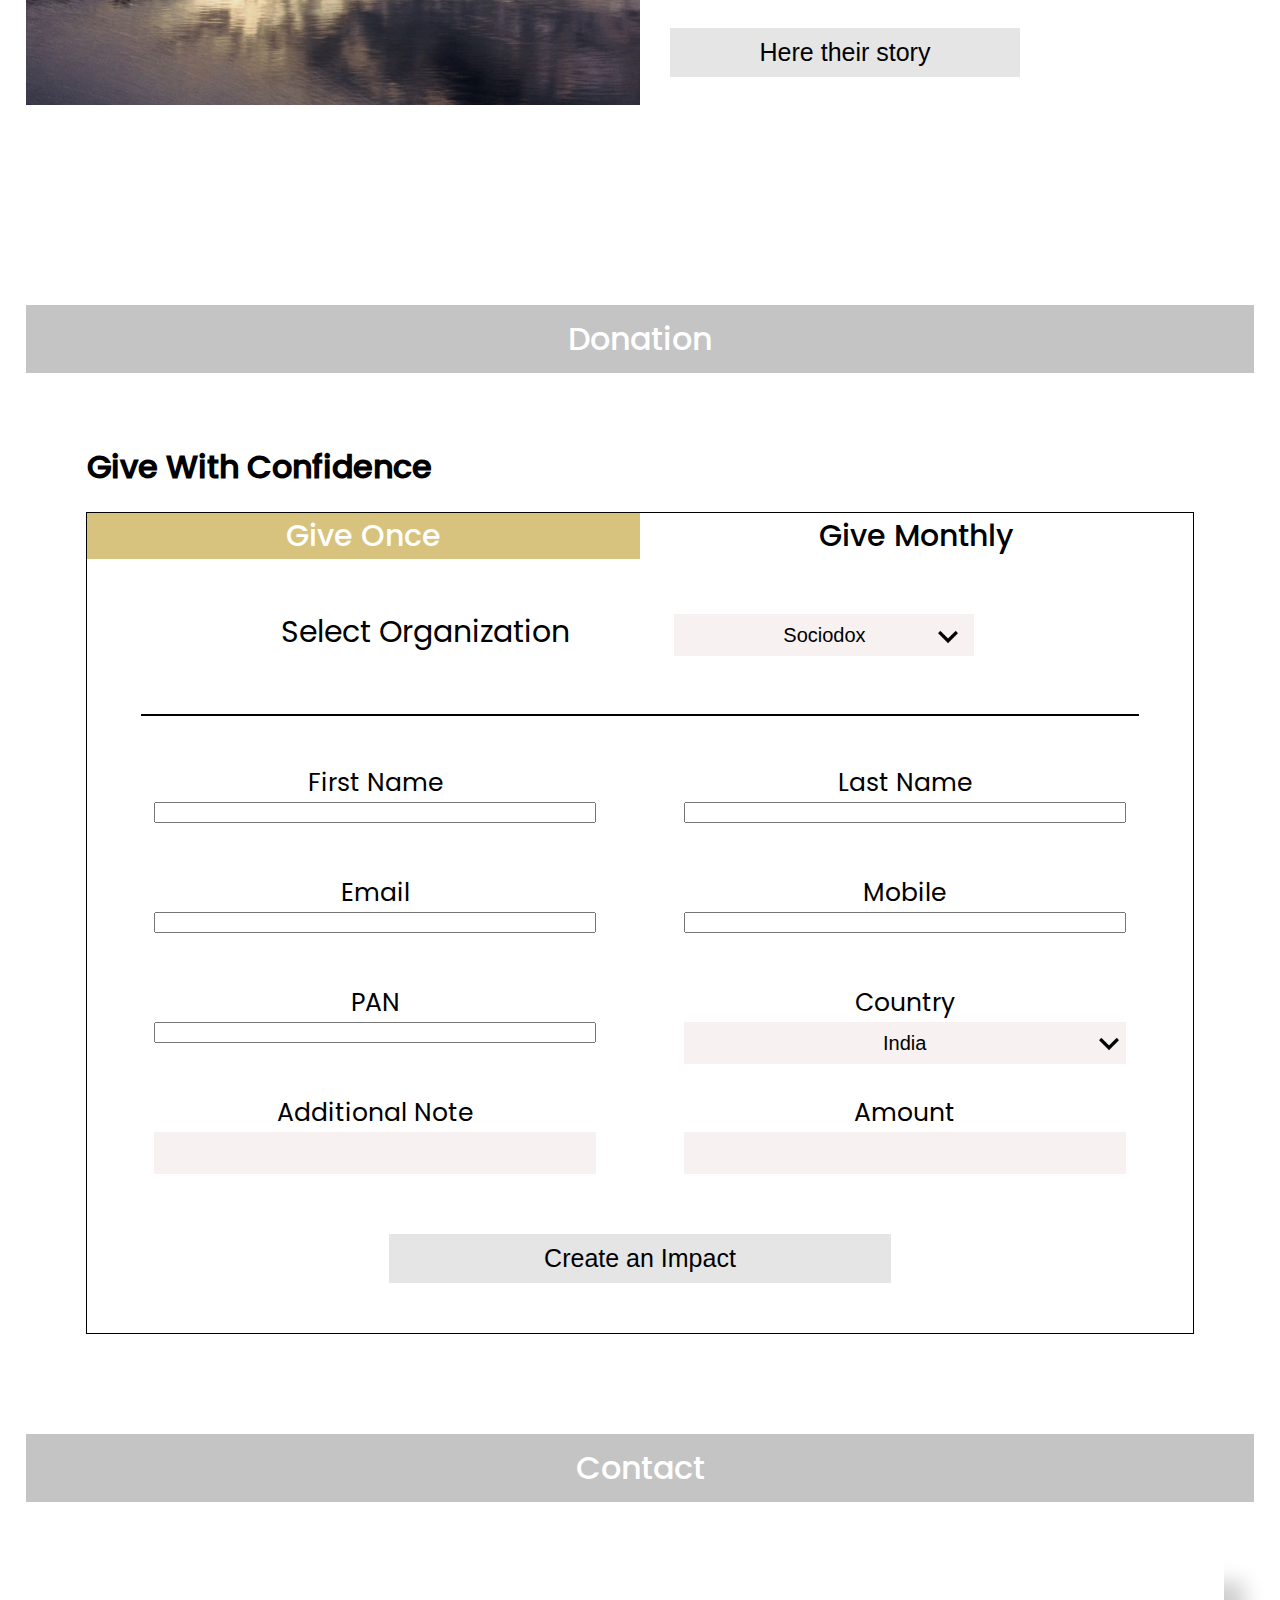
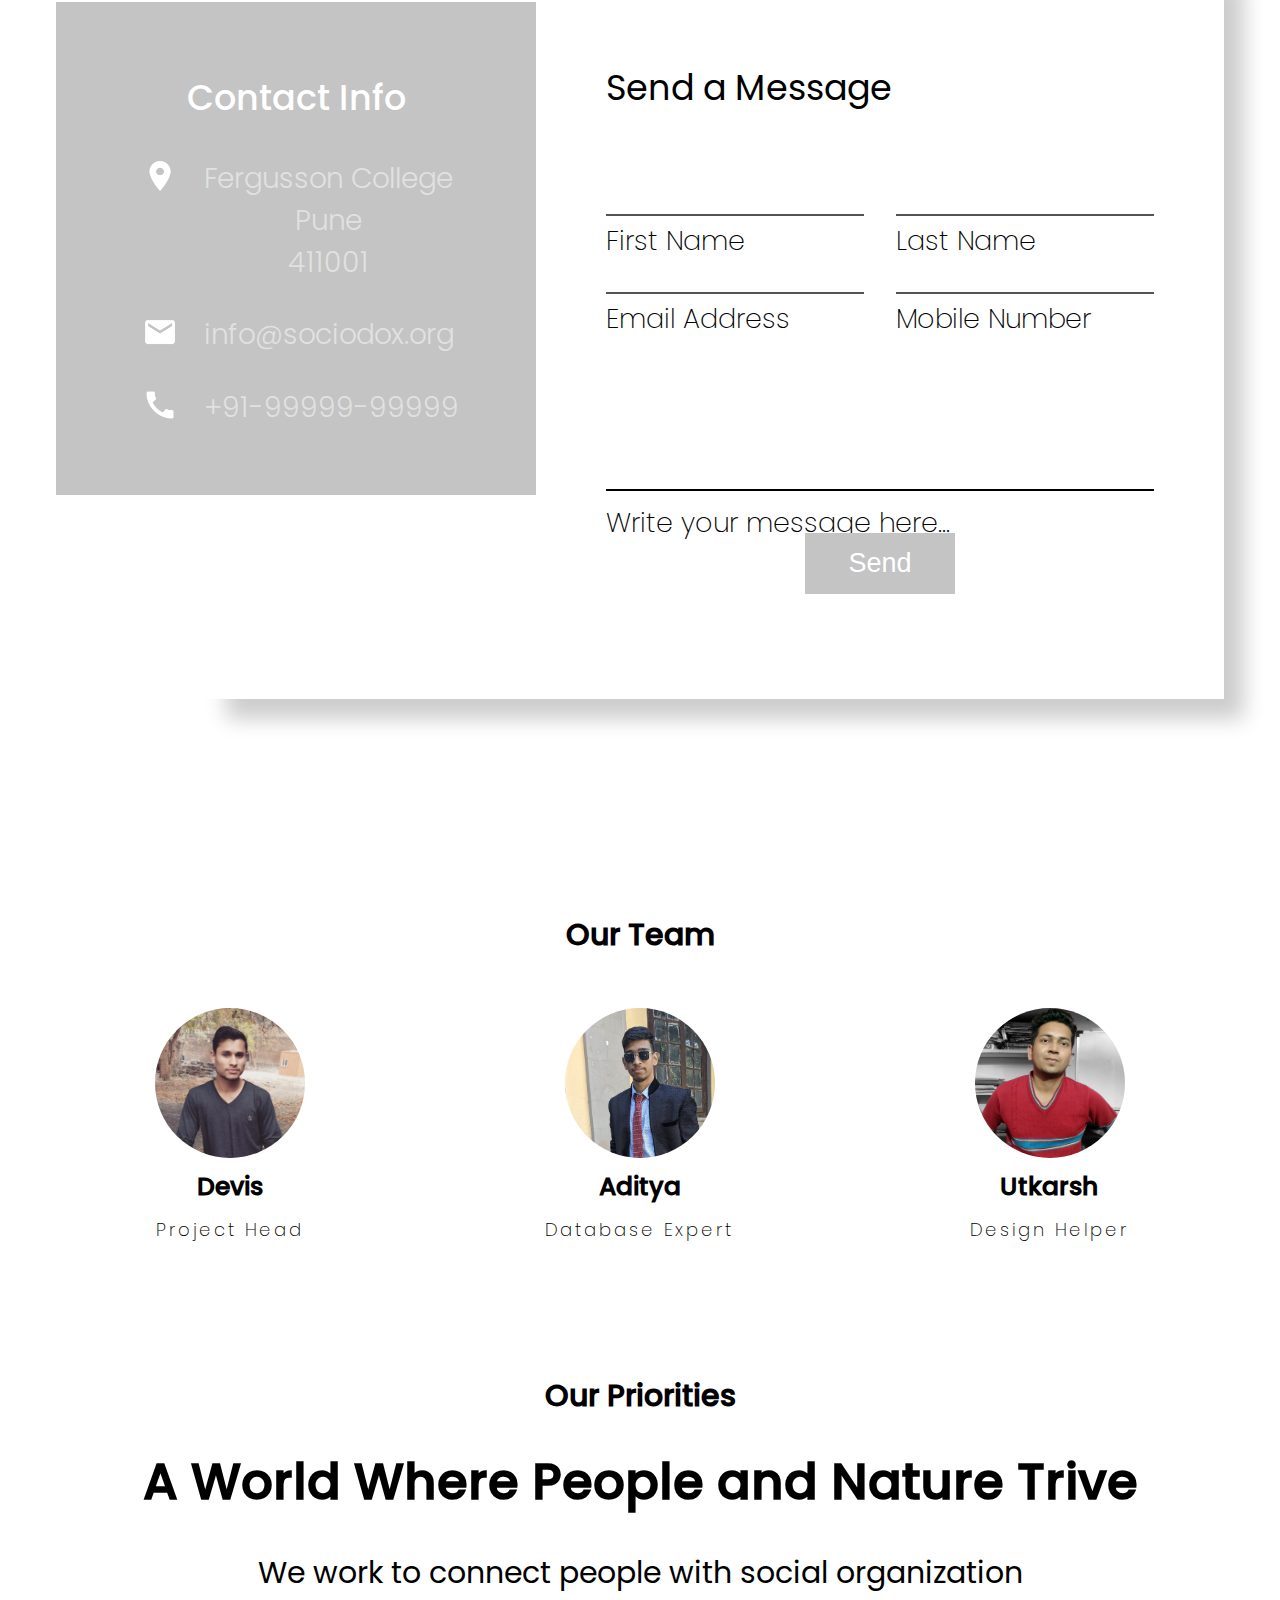
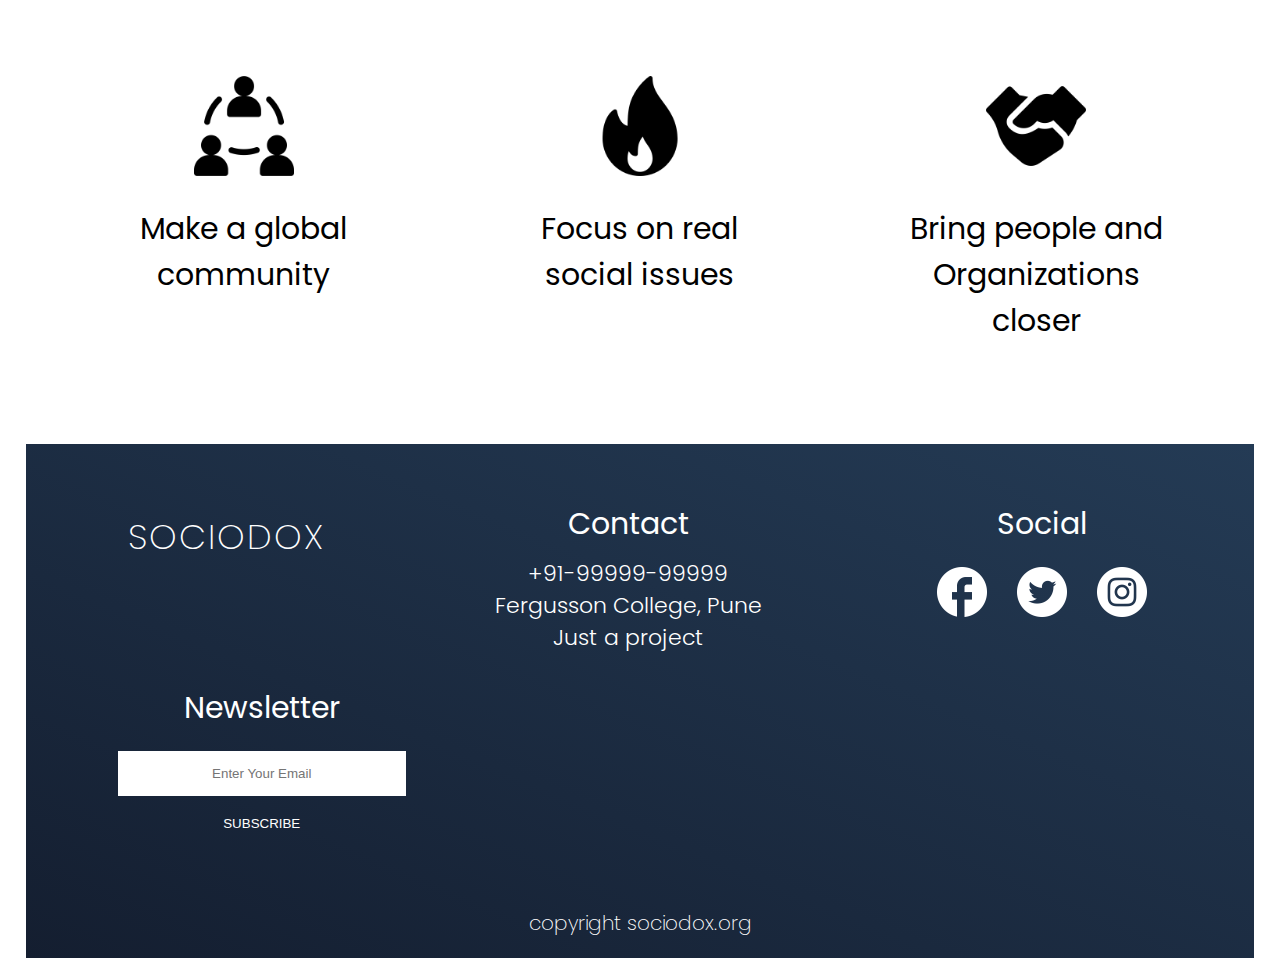
==== commit 703f0e69: "test" ====
--- a/index.html
+++ b/index.html
@@ -3,7 +3,7 @@
 <head>
     <meta charset="UTF-8">
     <meta name="viewport" content="width=device-width, initial-scale=1.0">
-    <title>SOCIODOX</title>
+    <title>SOCIODOX456</title>
     <link rel="stylesheet" href="main.css">
     <script defer src="app/index.js"></script>
     <script defer src="app/contact.js"></script>
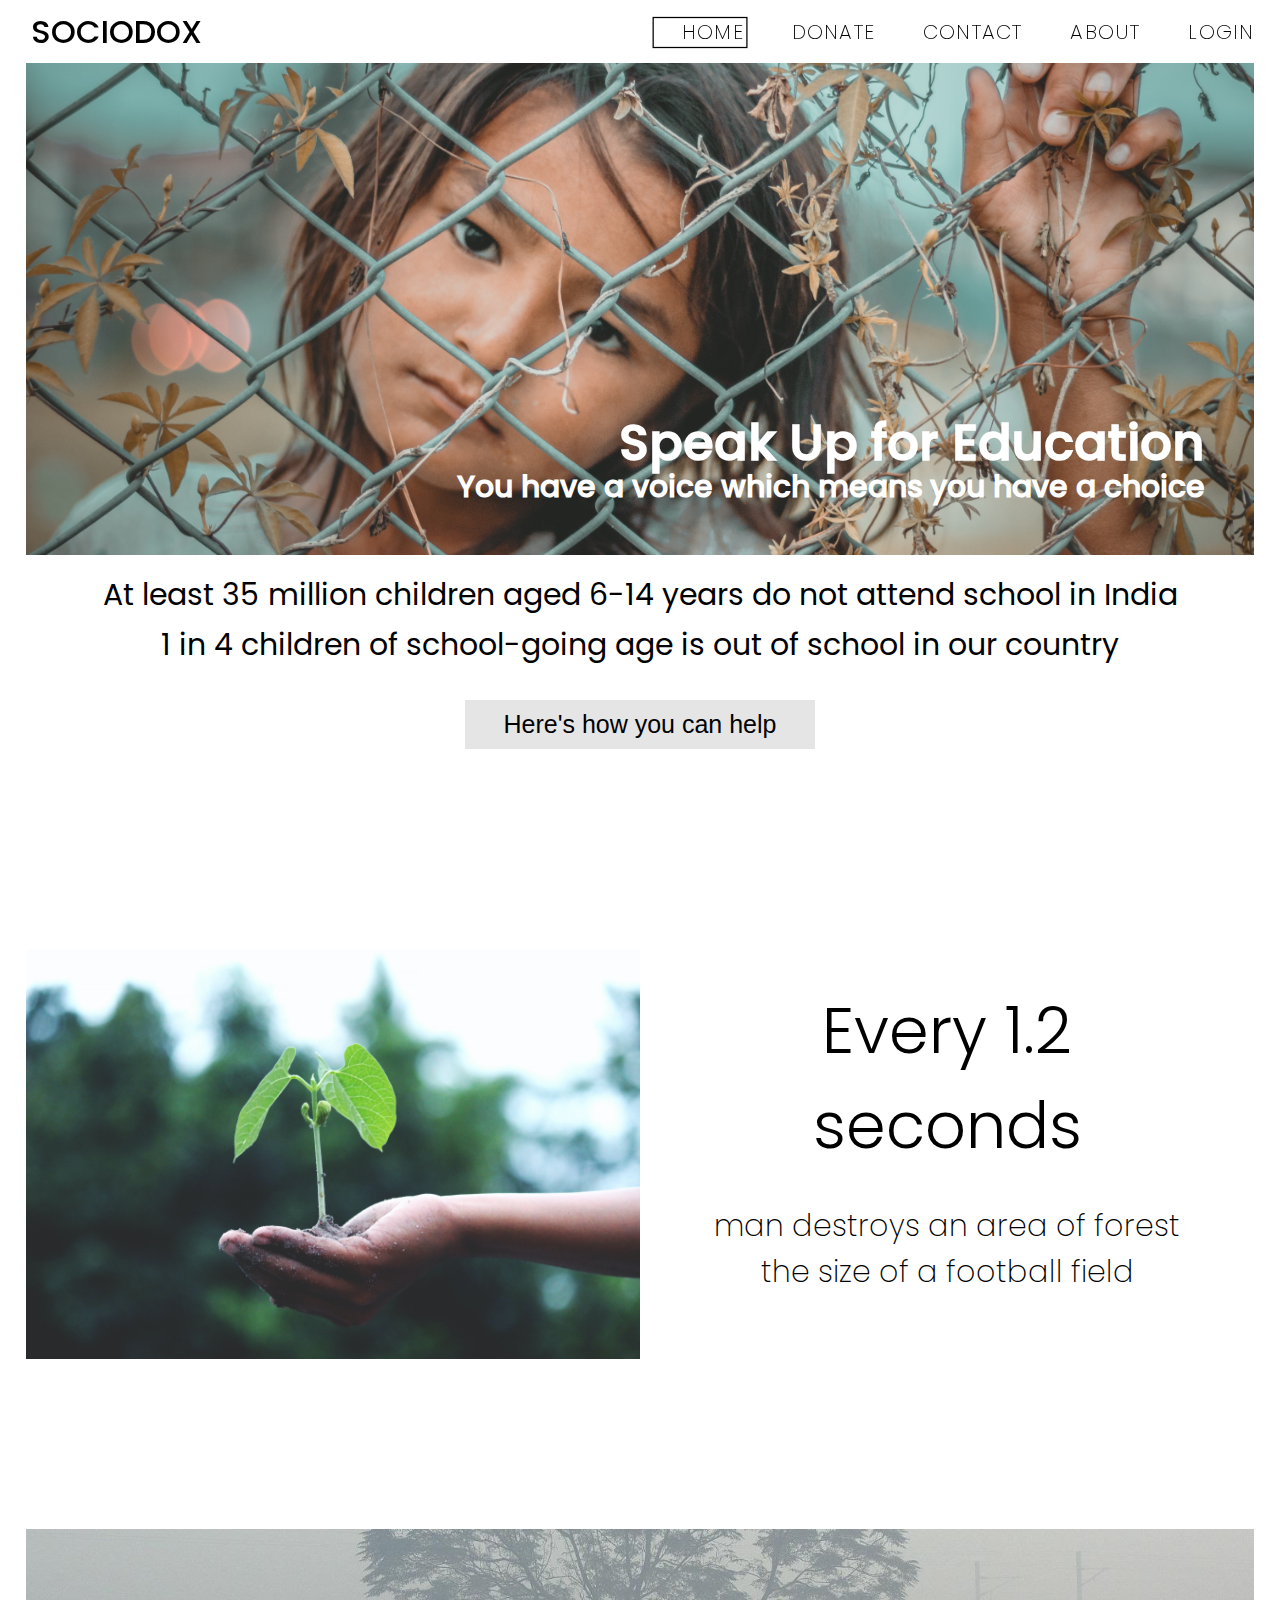
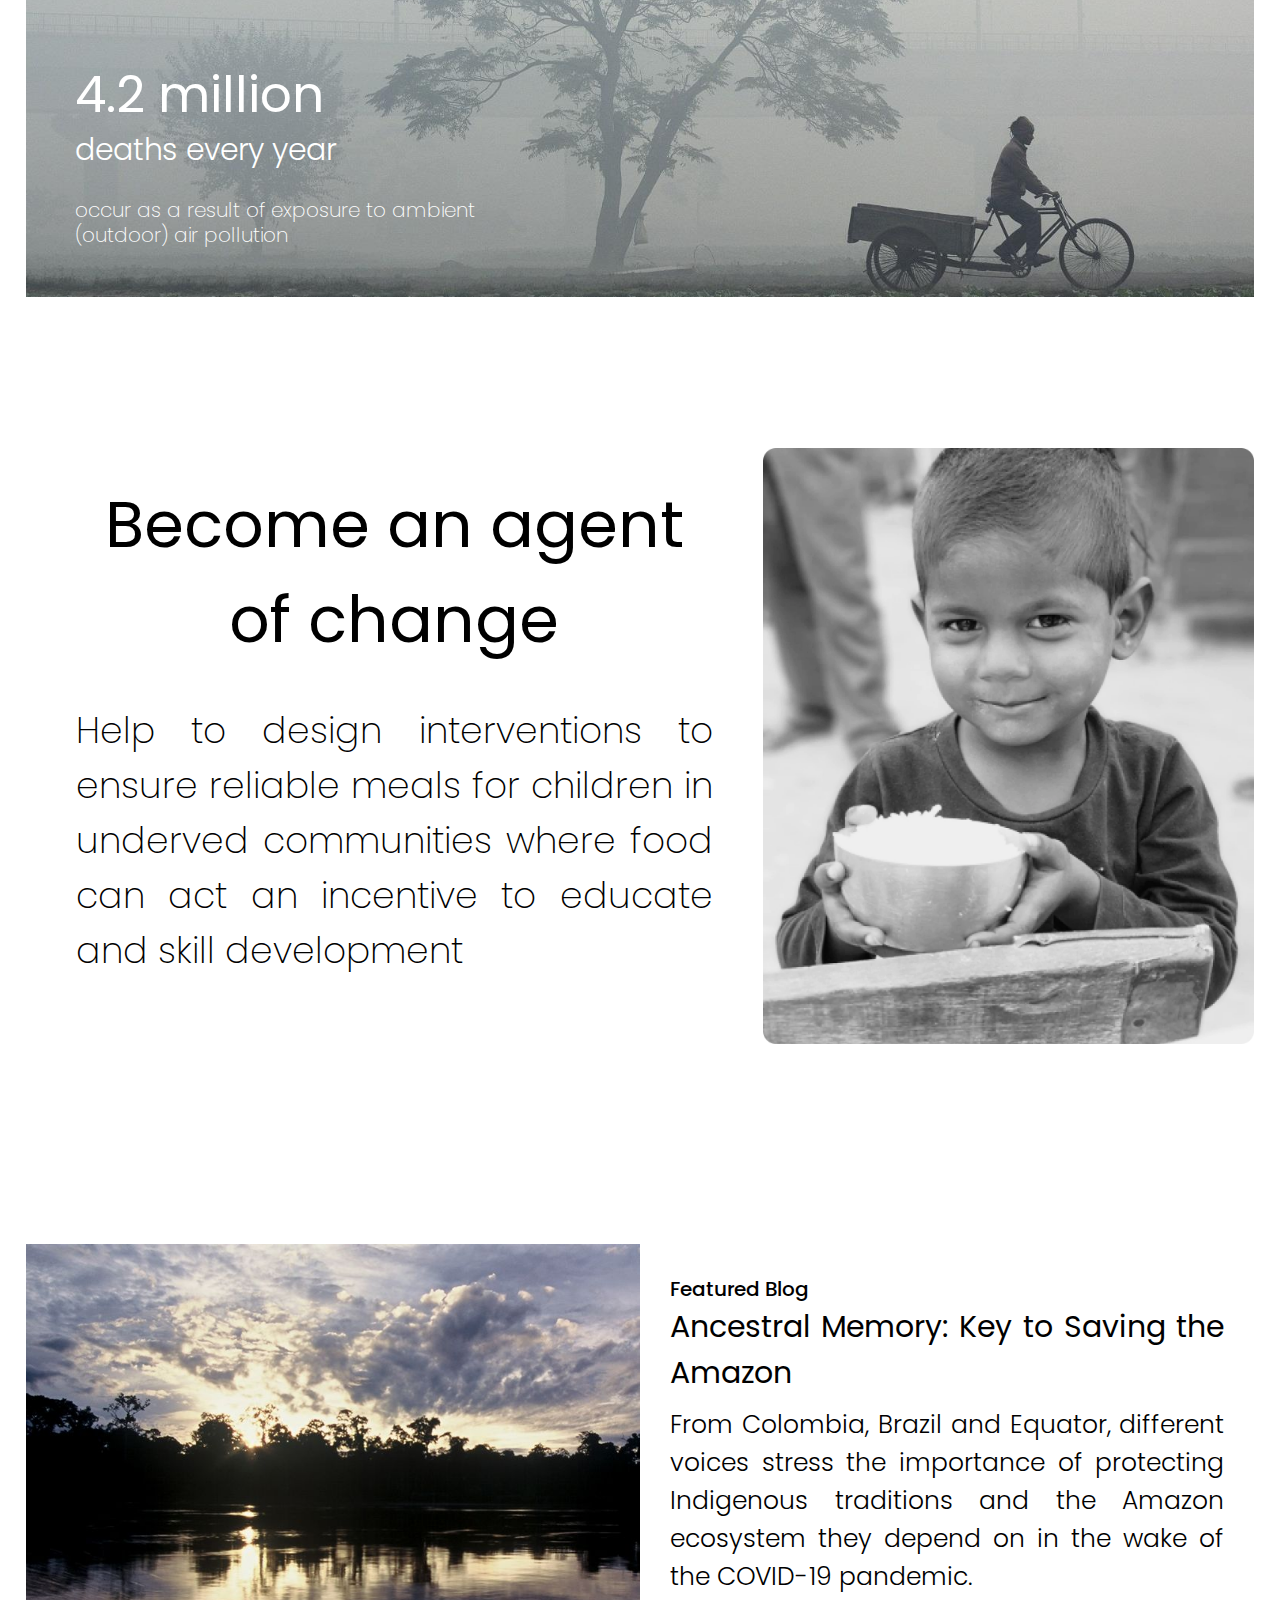
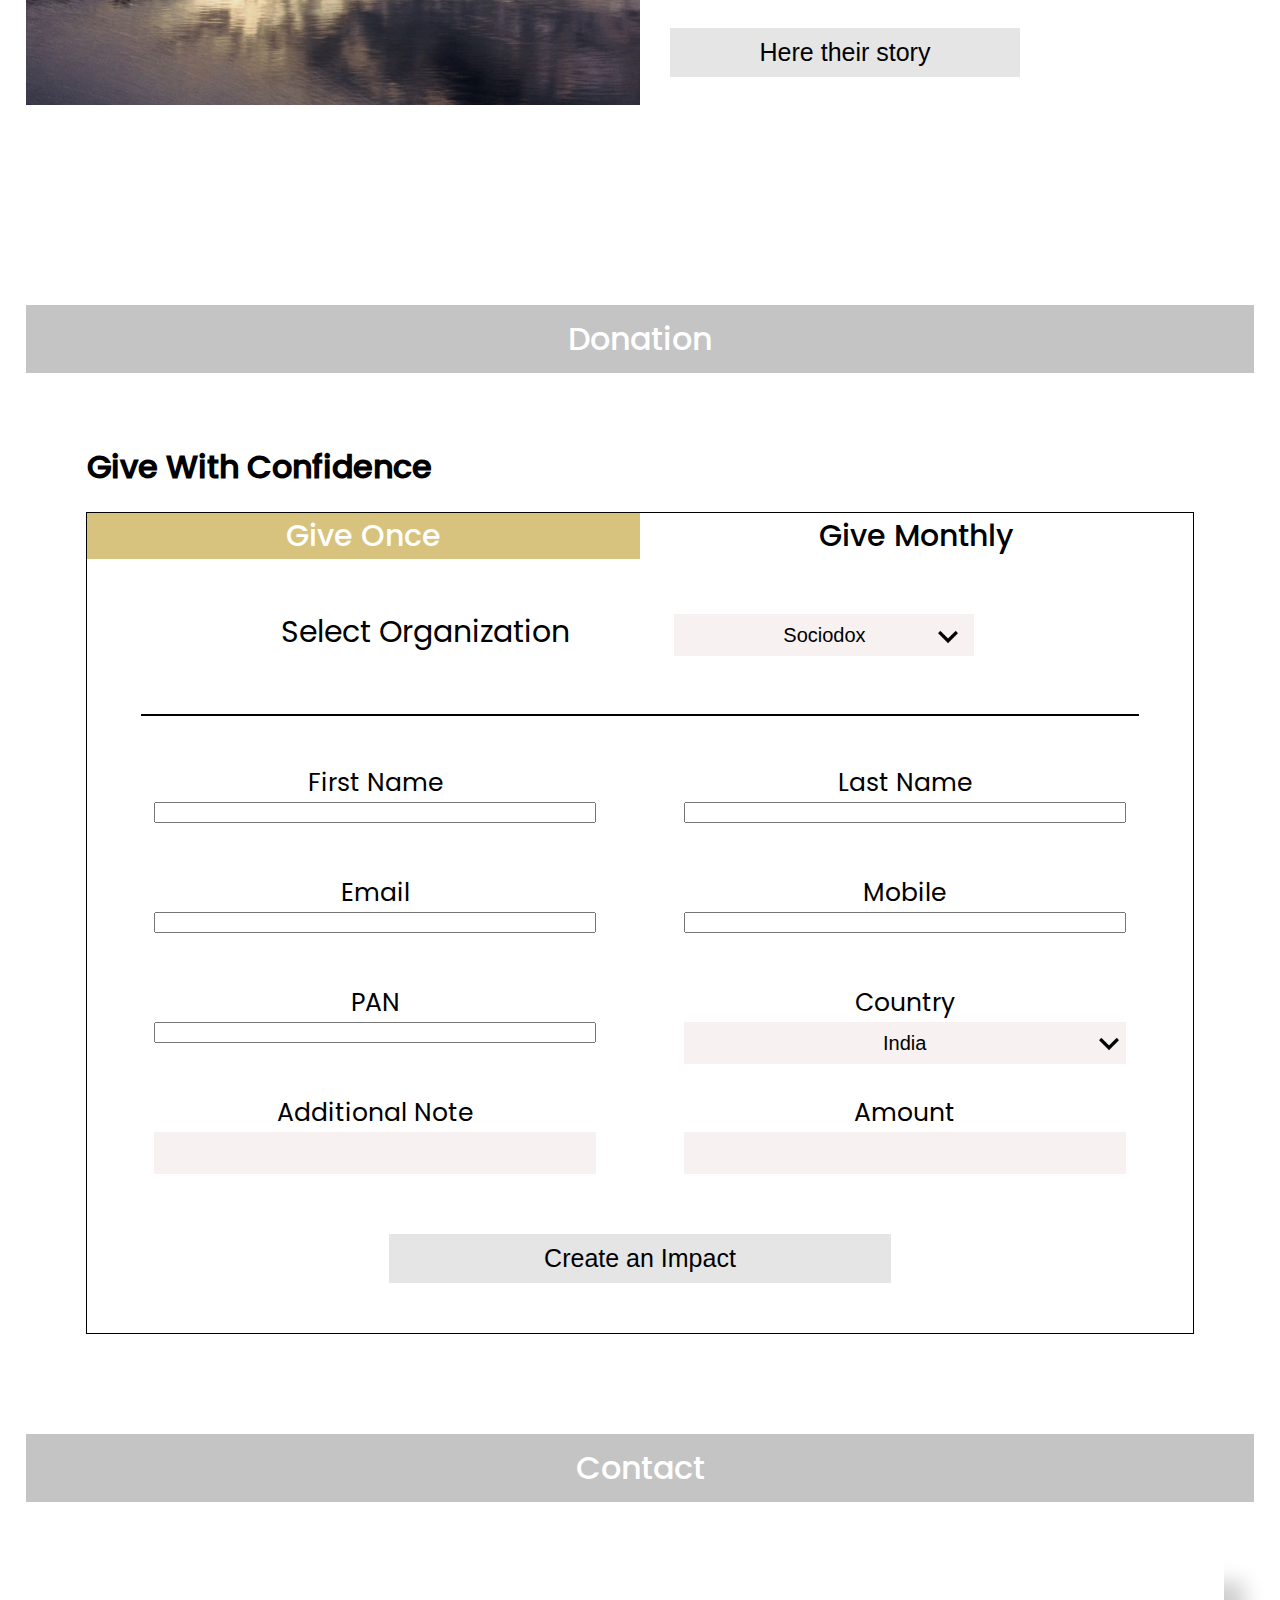
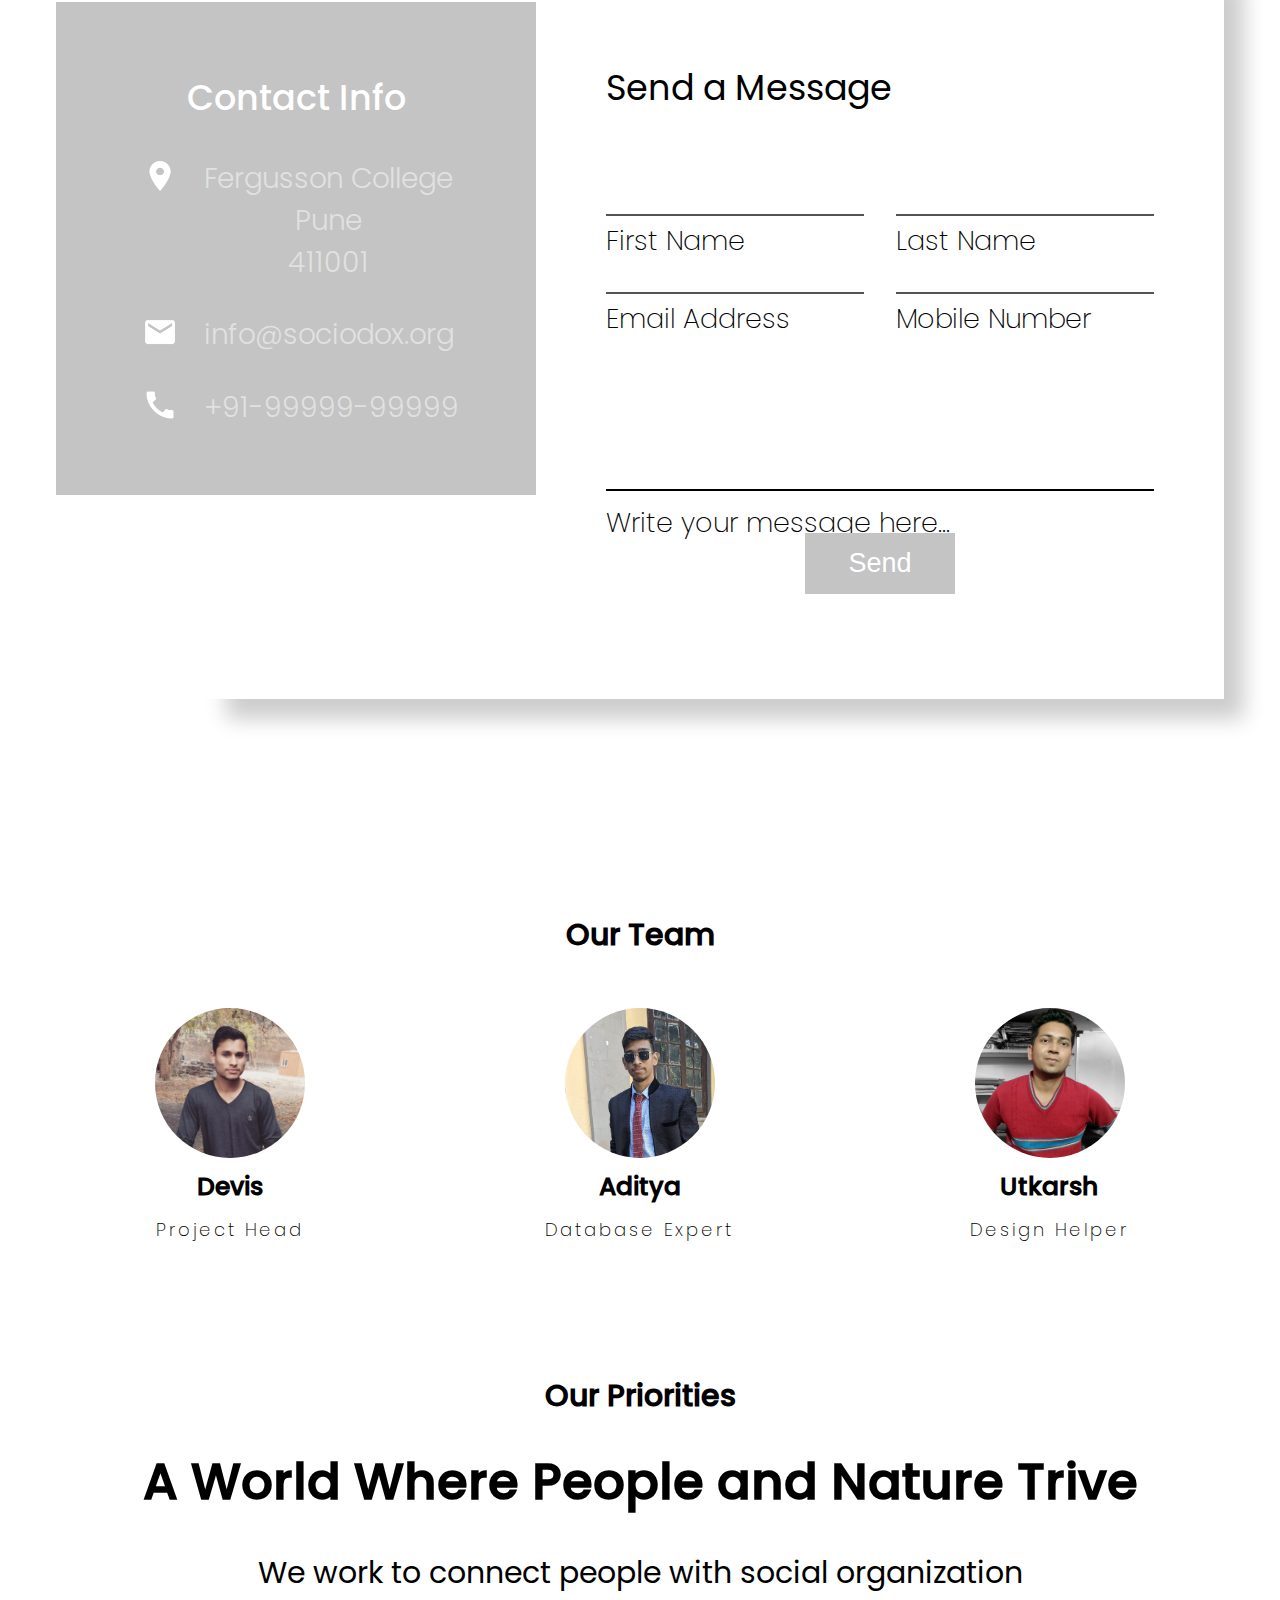
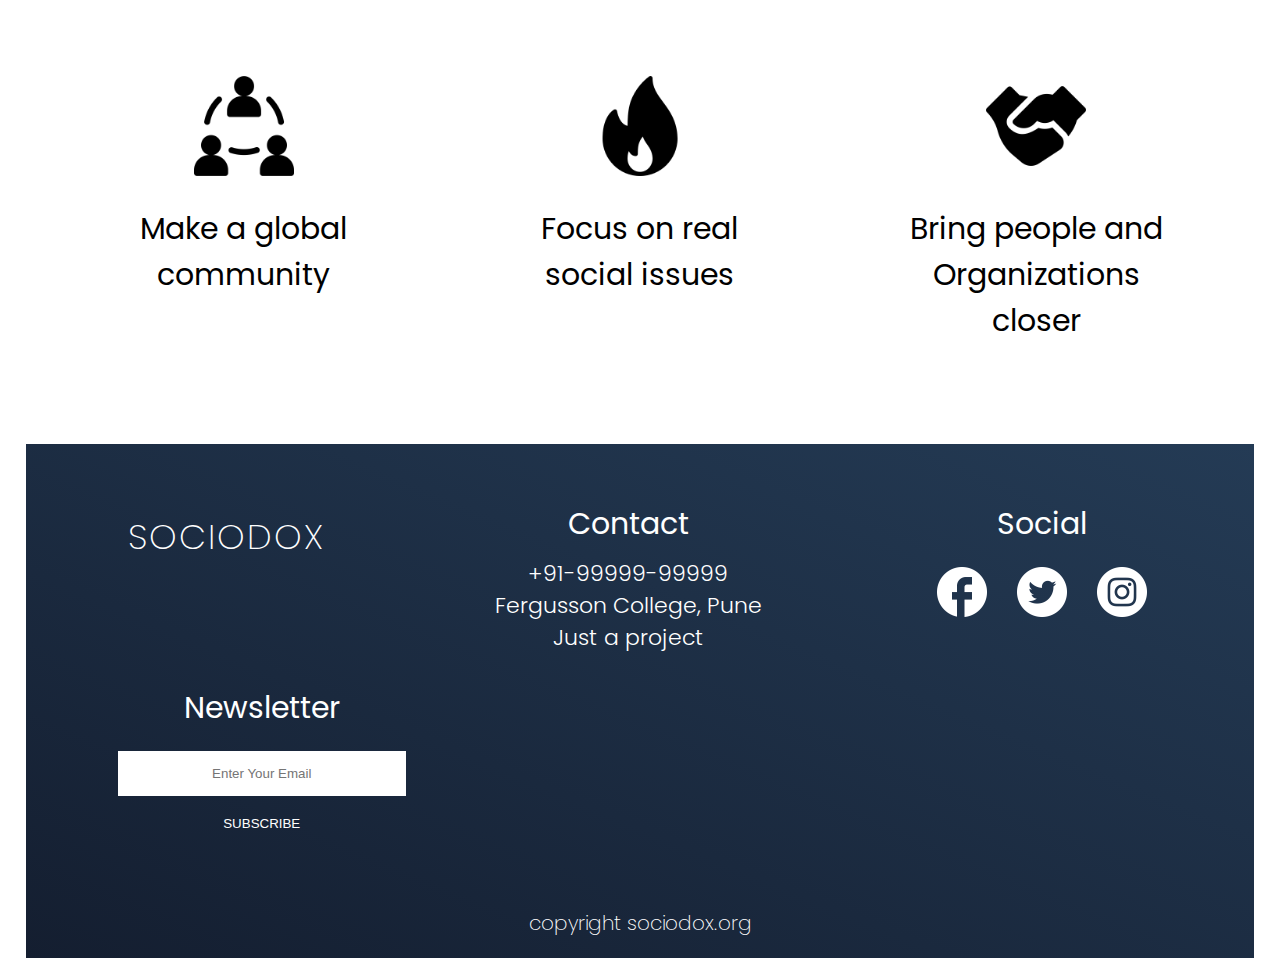
==== commit d31cc3c7: "created dropdown for organization and people" ====
--- a/index.html
+++ b/index.html
@@ -3,7 +3,7 @@
 <head>
     <meta charset="UTF-8">
     <meta name="viewport" content="width=device-width, initial-scale=1.0">
-    <title>SOCIODOX456</title>
+    <title>SOCIODOX</title>
     <link rel="stylesheet" href="main.css">
     <script defer src="app/index.js"></script>
     <script defer src="app/contact.js"></script>
@@ -31,7 +31,14 @@
                     <li> <a data-page="contact" href="#contact">      CONTACT </a> </li>
                     <li> <a data-page="our-team" href="#our-team">    ABOUT   </a> </li>
 
-                    <li> <button class="login-signup" onclick="toggle()"> LOGIN </button></li>
+                    <li><div class="dropdown">
+                            <a>LOGIN</a>                        
+                            <div class="dropdown-content">
+                                <a  onclick="toggle()">People Login</a>
+                                <a href="#">Org Login</a>
+                            </div>
+                        </div>
+                    </li>
                     <div class="marker"></div>
                 </ul>
             </div>
@@ -318,7 +325,7 @@
                 <a href="#" class="social"> <img src="logo/google.png" ></a>
                 <a href="#" class="social"> <img src="logo/facebook-blue.png"></a>
             </div>
-            <input type="text" placeholder="Email address or phone number" name="email_phone" required>
+            <input type="text" placeholder="Email or Mobile number or Username" name="email_phone" required>
             <input type="password" placeholder="Password" name="password" required>
             <button type="submit" id="action-btn"> Sign In </button>
         
--- a/main.css
+++ b/main.css
@@ -10,6 +10,7 @@
 @import "css/our-team.css";
 @import "css/our-priorities.css";
 @import "css/footer.css";
+@import "css/preloader.css";
 @import "css/login-signup-popup.css";
 /* @import "css/profile.css"; */
 
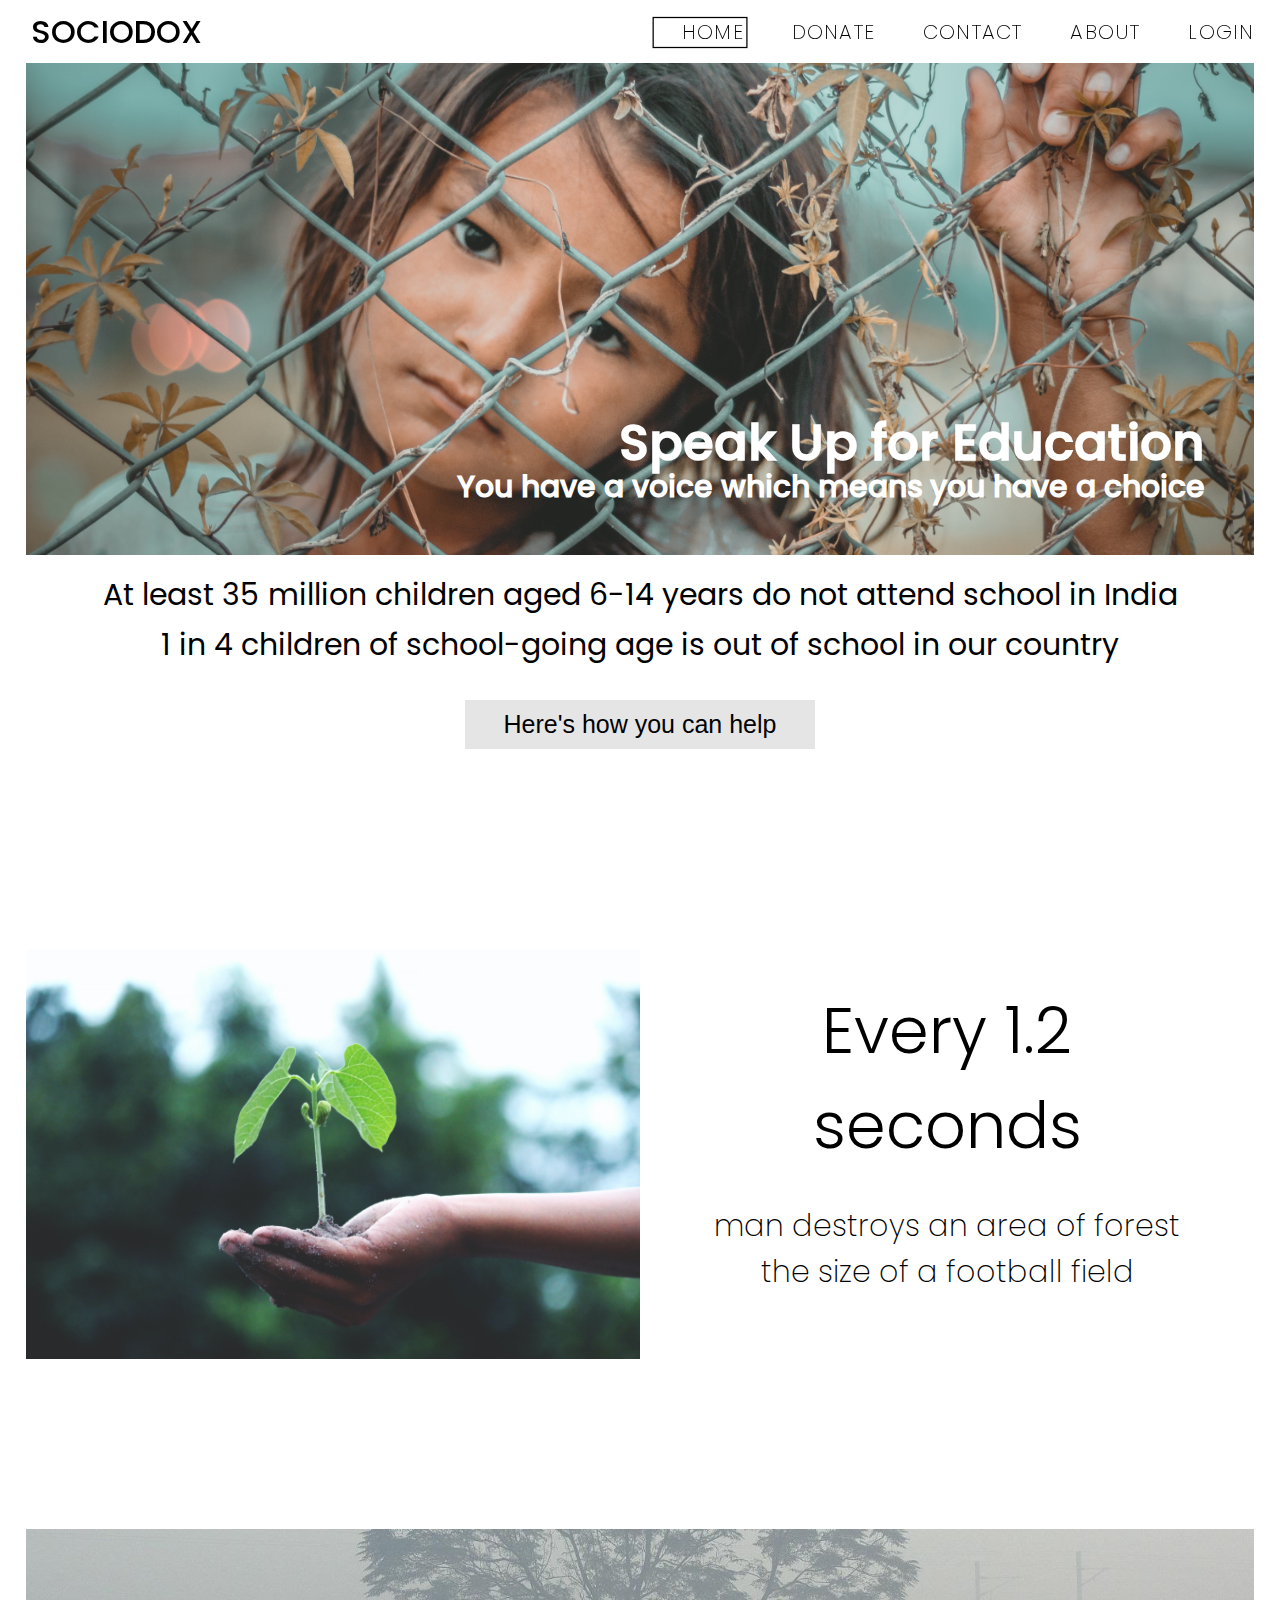
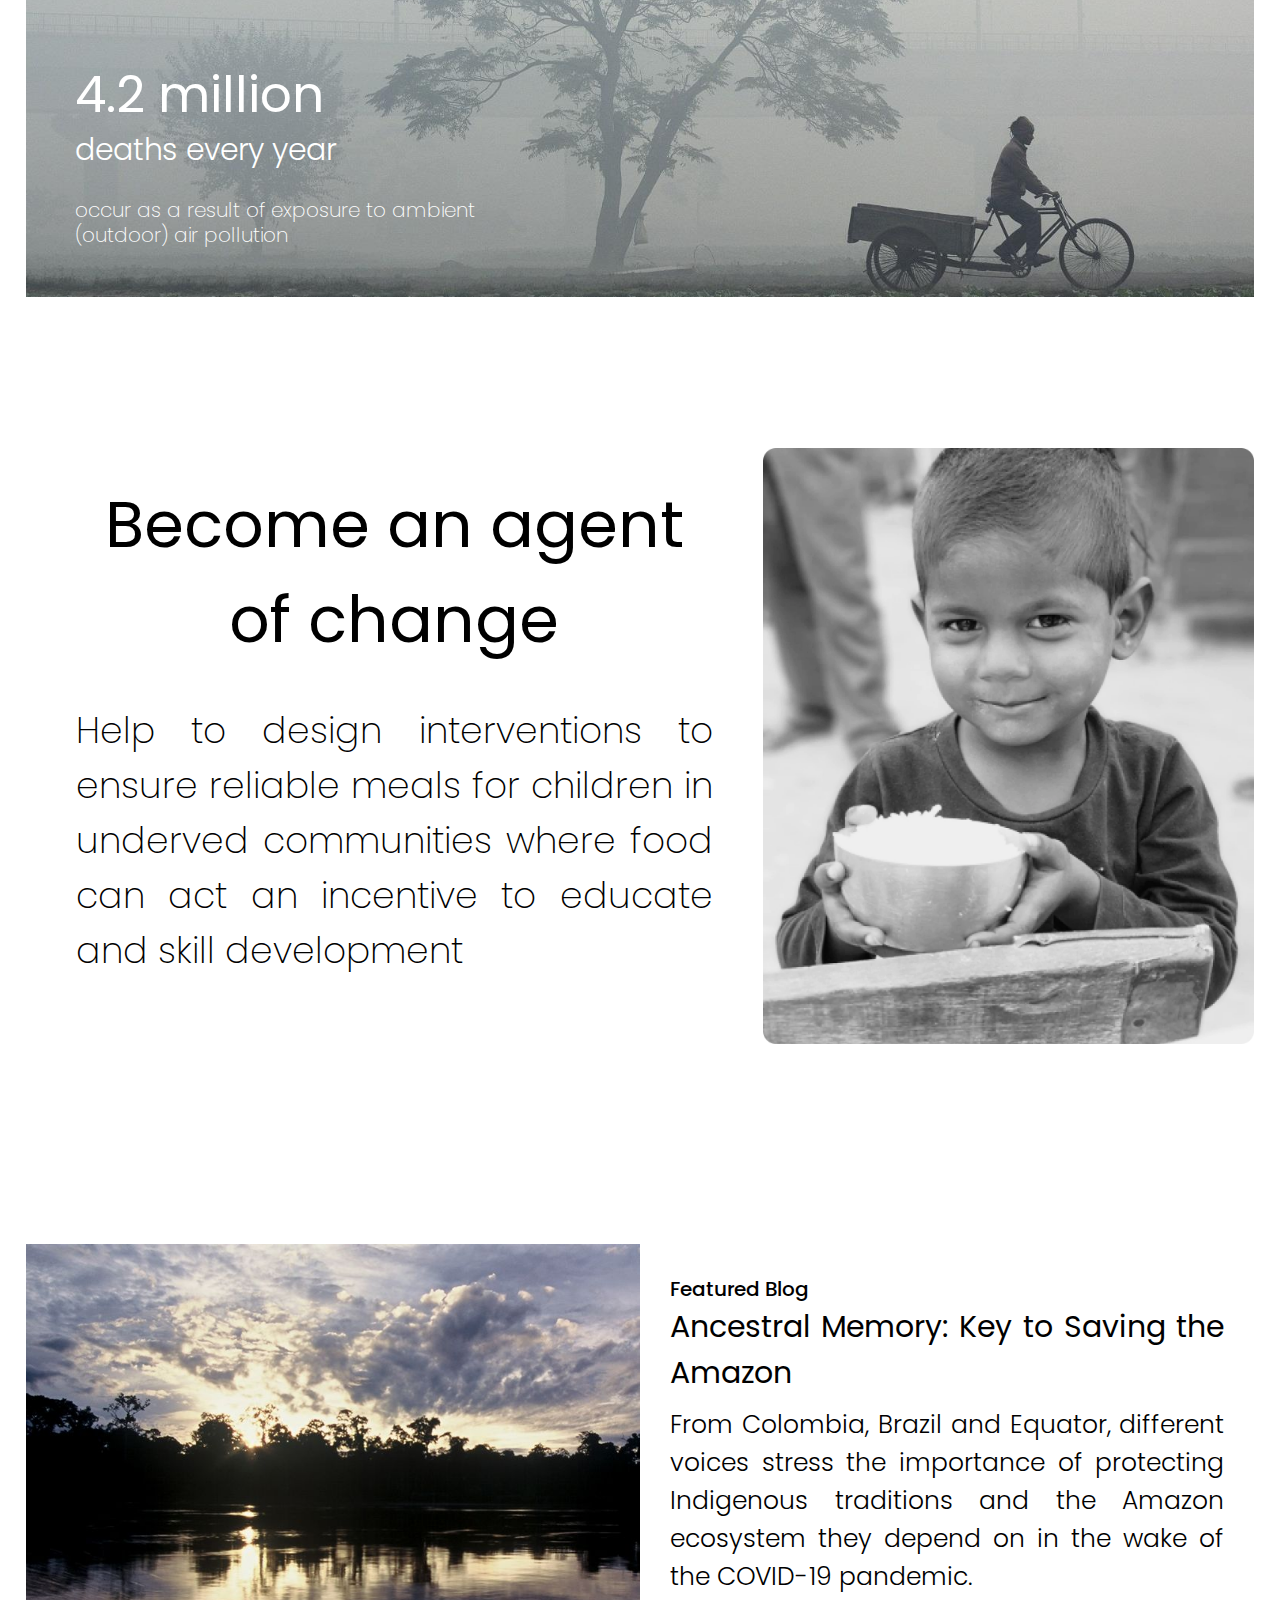
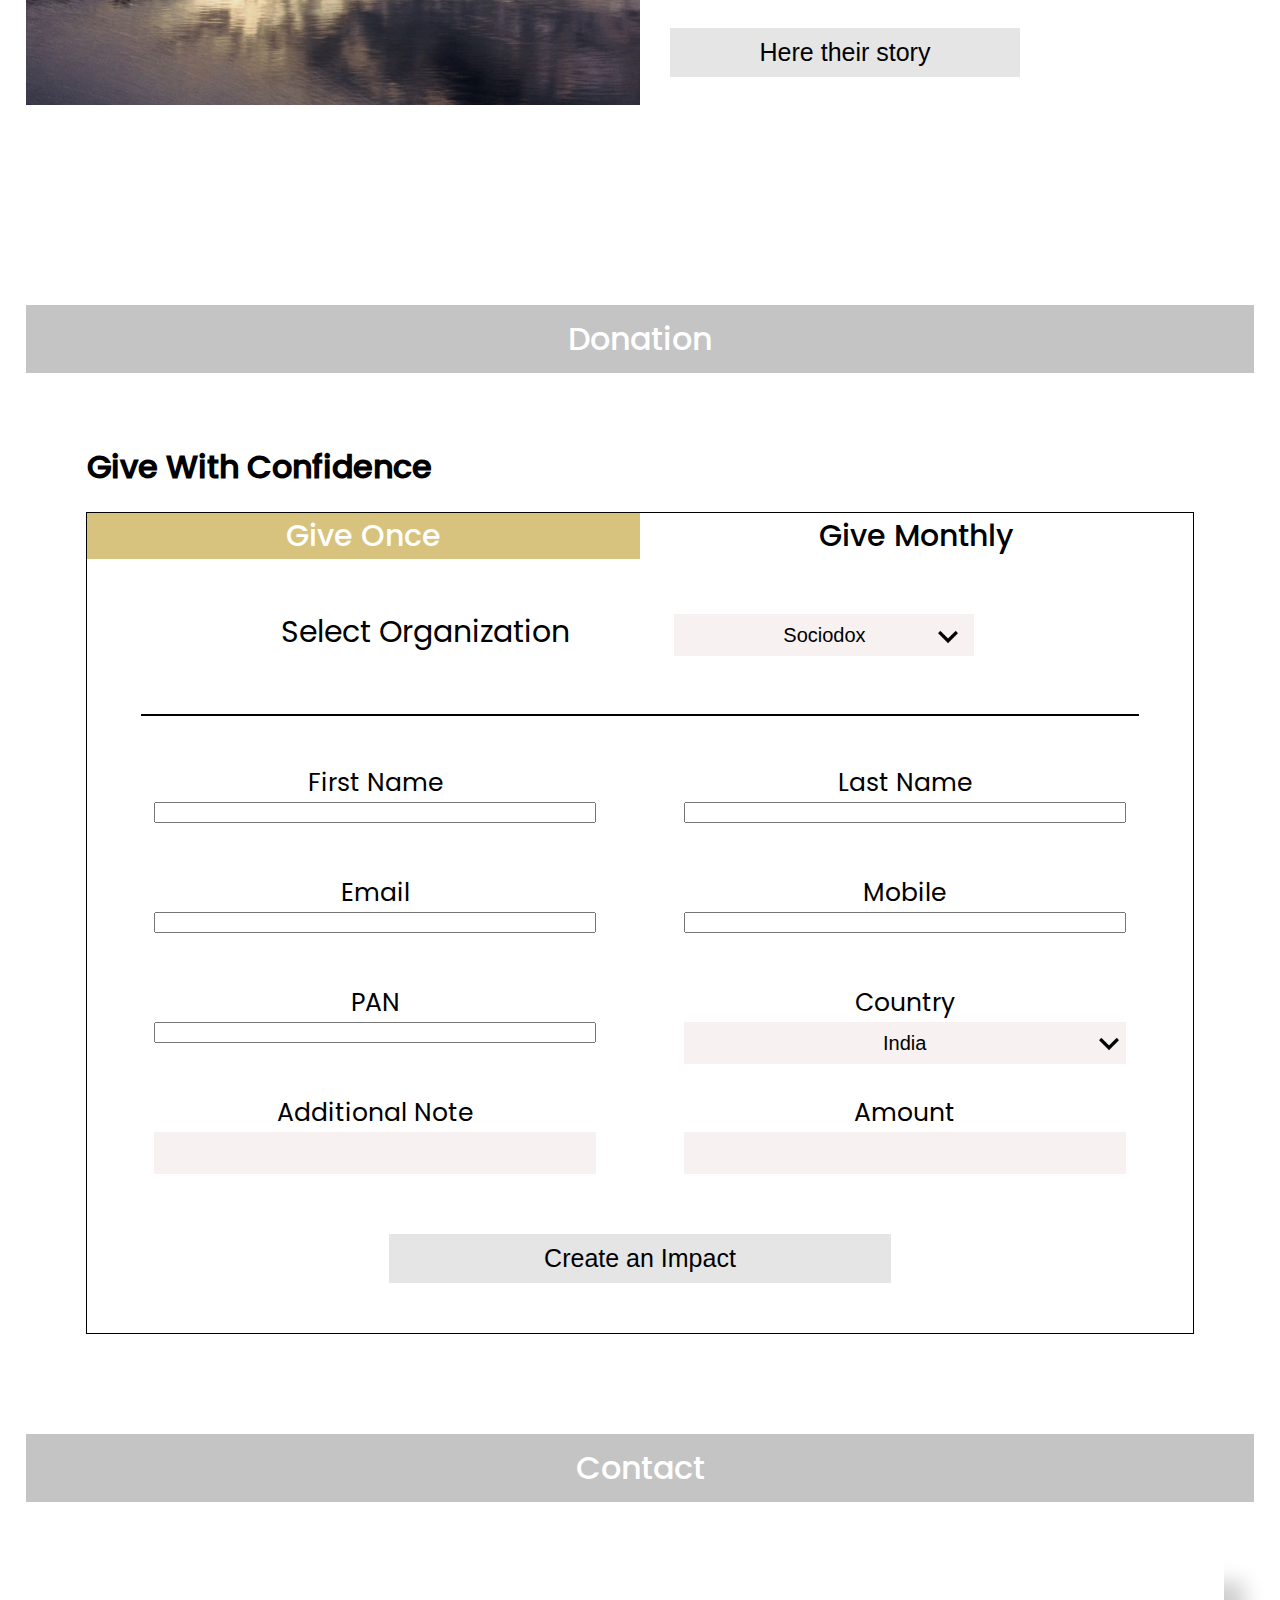
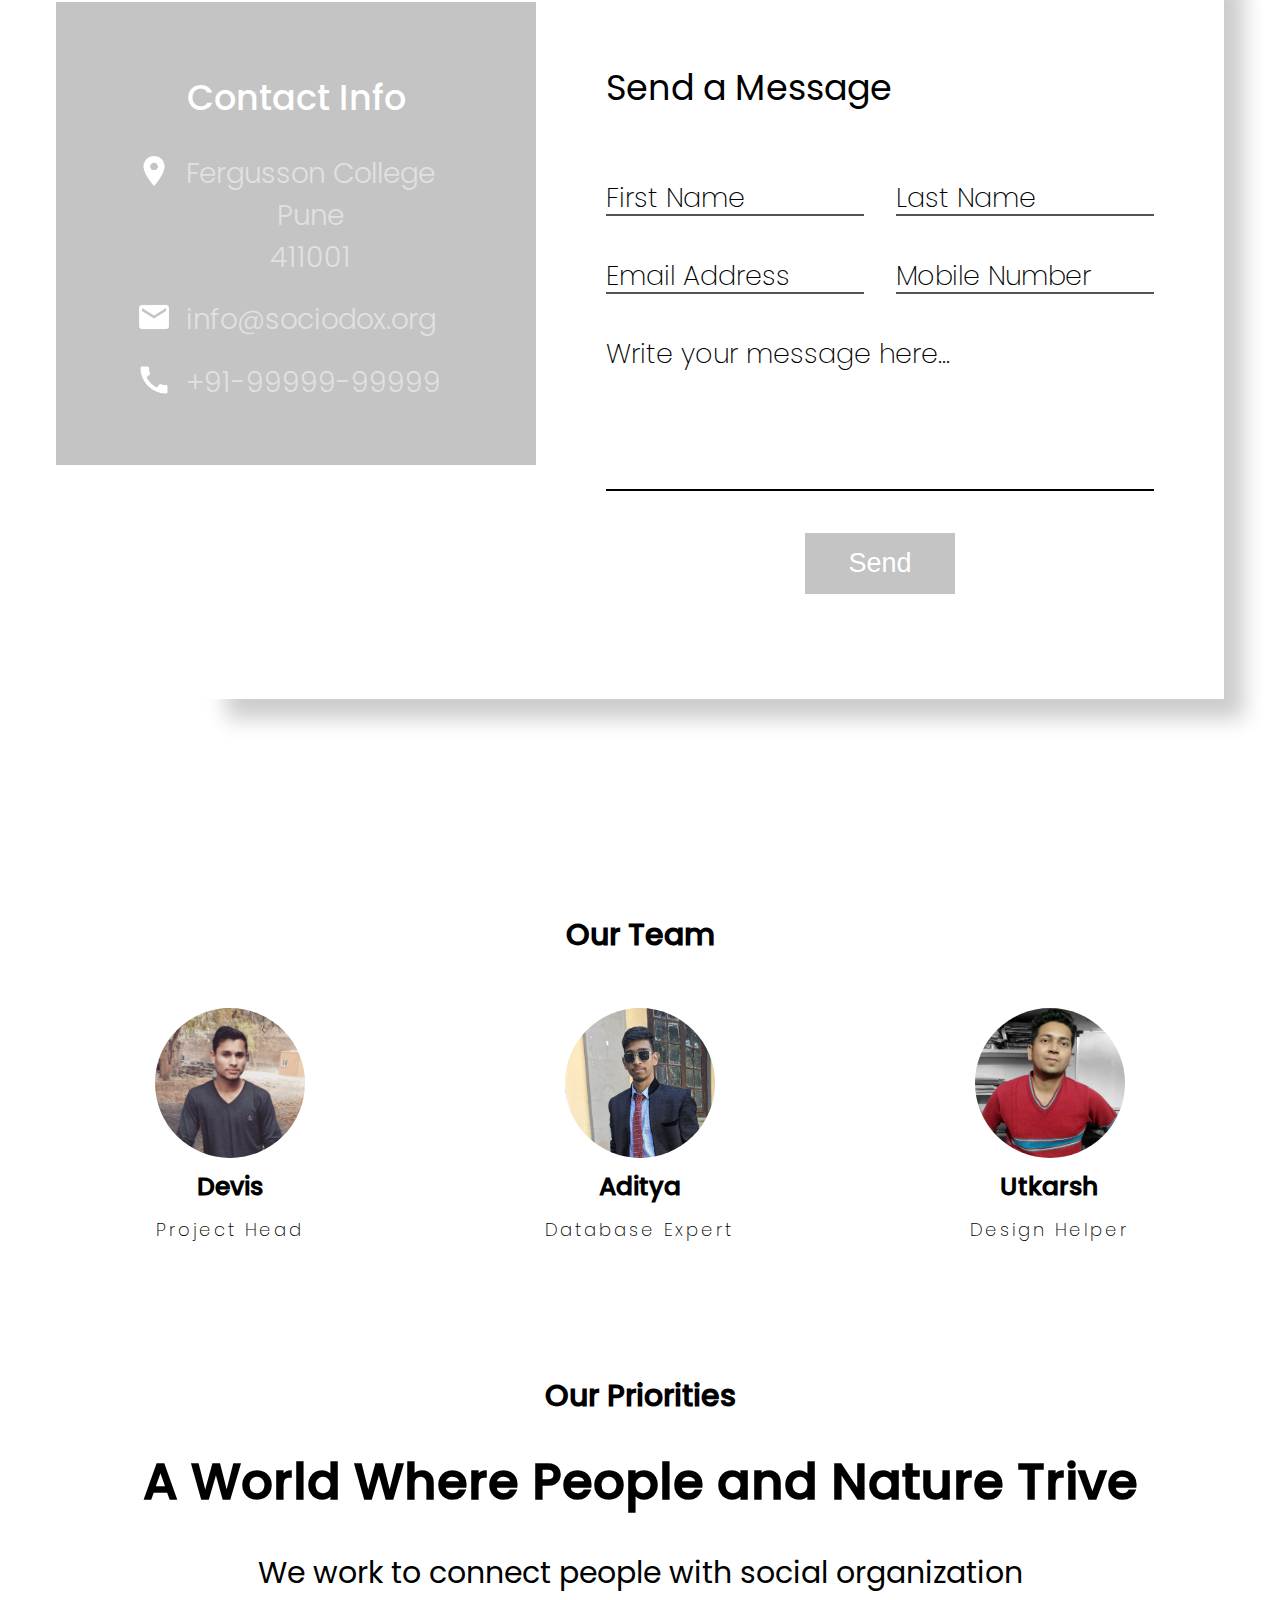
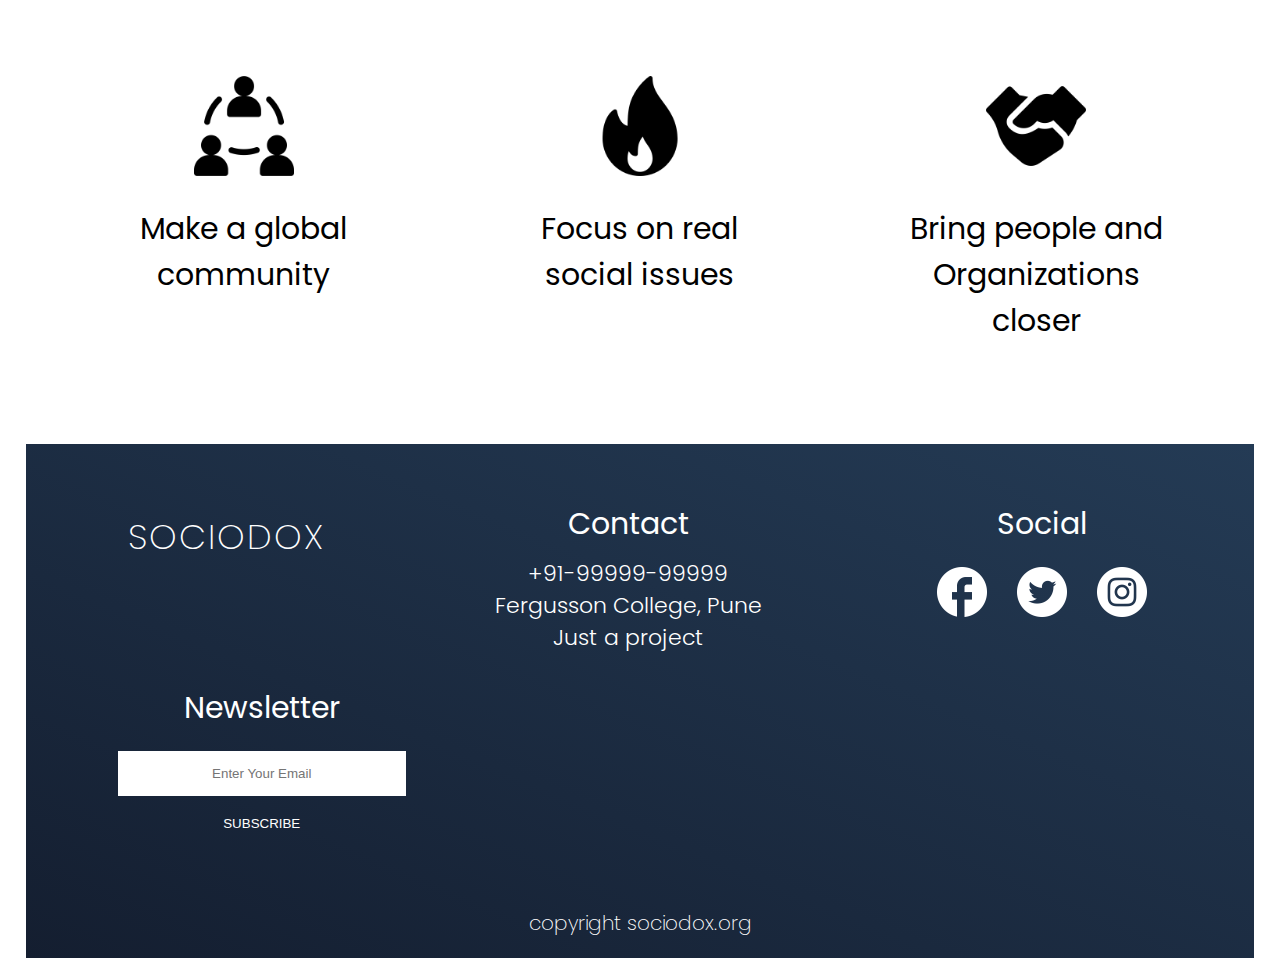
==== commit 796e696b: "temporary org form created" ====
--- a/index.html
+++ b/index.html
@@ -34,8 +34,8 @@
                     <li><div class="dropdown">
                             <a>LOGIN</a>                        
                             <div class="dropdown-content">
-                                <a  onclick="toggle()">People Login</a>
-                                <a href="#">Org Login</a>
+                                <a class="login-signup" onclick="toggle()">People Login</a>
+                                <a class="login-signup" href="php/org-signup.php">Org Login</a>
                             </div>
                         </div>
                     </li>
--- a/main.css
+++ b/main.css
@@ -6,7 +6,6 @@
 @import "css/blog.css";
 @import "css/donate.css";
 @import "css/contact.css";
-@import "css/profile.css";
 @import "css/our-team.css";
 @import "css/our-priorities.css";
 @import "css/footer.css";
